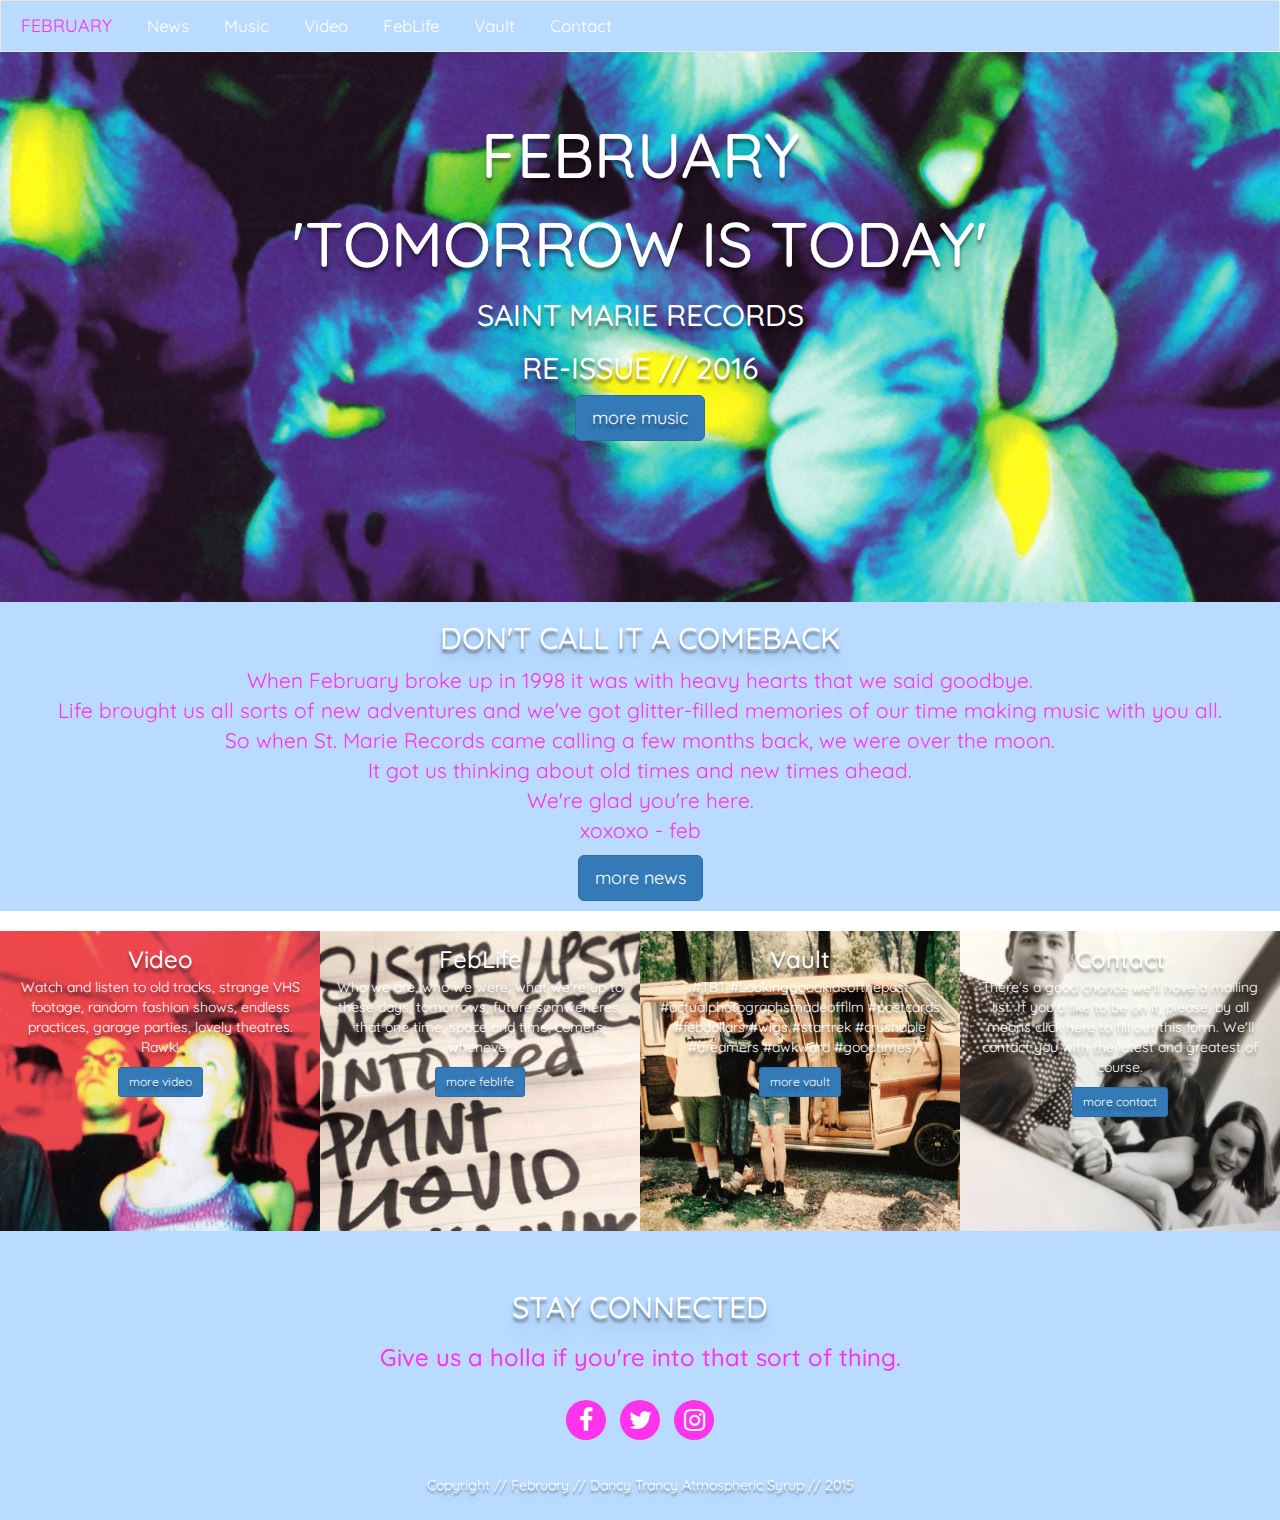
==== index.html @ eebd2037 "initial commit" ====
<!DOCTYPE html>
	<html lang="en">
	<head>
		<meta charset = "utf-8">
		<meta http-equiv="X-UA-Compatible" content="IE=edge">
		<meta name="viewport" content="width=device-width, initial-scale=1.0">
		<!-- The above 3 meta tags *must* come first in the head; any other head content must come *after* these tags -->
		<meta name="Description" content= "The latest music, news and releases from Minneapolis-based band February">
		<meta name="Keywords" content="February Band Minneapolis">
		<!-- This will be an icon for the browser bar <link rel=icon href="../favicon.ico">  -->

		<title>February : The Band </title>

		<!-- This link is for the social media icons -->
	  	<link rel="stylesheet" href="https://maxcdn.bootstrapcdn.com/font-awesome/4.4.0/css/font-awesome.min.css">

	  	<!--This link is for my googlefonts -->
		<link href='https://fonts.googleapis.com/css?family=Montserrat:400,700' rel='stylesheet' type='text/css'>

		<link href='https://fonts.googleapis.com/css?family=Quicksand:400,300,700' rel='stylesheet' type='text/css'>

		<!-- Bootstrap -->
    	<link rel="stylesheet" href="https://maxcdn.bootstrapcdn.com/bootstrap/3.3.5/css/bootstrap.min.css">

    	<!-- Do I need reset with bootstrap? 
		<link rel="stylesheet" type="text/css" href="style/reset.css"> -->

		
		<!-- I probabably don't need responsive with bootstrap either <link rel="stylesheet" type="text/css" href="style/responsive.css"> -->


		<!-- Should my custom CSS always be last? -->
		<link rel="stylesheet" type="text/css" href="style/style.css">

		<!-- HTML5 shim and Respond.js for IE8 support of HTML5 elements and media queries -->
    	<!-- WARNING: Respond.js doesn't work if you view the page via file:// -->
    	<!--[if lt IE 9]>
      	  <script src="https://oss.maxcdn.com/html5shiv/3.7.2/html5shiv.min.js"></script>
      	  <script src="https://oss.maxcdn.com/respond/1.4.2/respond.min.js"></script>
    	<![endif]-->
	</head>
	<body>
		<div class="container-fluid"> <!--I did container fluid instead of container because I wanted it to go to fill the screen. -->
	  	
		<!-- Bootstrap Navbar-->
		<nav class="navbar navbar-default">
			<div class="container-fluid">
			  <div class="navbar-header">
				 <button aria-controls="navbar" aria-expanded="false" data-target="#navbar" data-toggle="collapse" class="navbar-toggle collapsed" type="button">
				  <span class="sr-only">Toggle navigation</span>
				  <span class="icon-bar"></span>
				  <span class="icon-bar"></span>
				  <span class="icon-bar"></span>
				 </button> 
				<a href="index.html" class="navbar-brand">FEBRUARY</a>
			  </div> <!-- /.navbar-header-->
			 <div class="navbar-collapse collapse" id="navbar">
			   	<ul class="nav navbar-nav navbar-center">
			  	 <li><a href="news.html">News</a></li>
			  	 <li><a href="music.html">Music</a></li>
			  	 <li><a href="video.html">Video</a></li>
			  	 <li><a href="feblife.html">FebLife</a></li>
			  	 <li><a href="vault.html">Vault</a></li>
			  	 <li><a href="contact.html">Contact</a></li>
			  	</ul>
			 </div><!--/.nav-collapse -->
		   </div><!--/.container-fluid -->
		</nav>
		<!--nav-toggle won't work without plugins at end of html -->
		<!-- End of Bootstrap Navbar-->

<!-- This is my old navbar code
			<div class="logo"> 
				<a href="index.html"><img src="images/februarylogopng.png" alt="February"></a>
			</div> 
			
			<div class="nav-toggle">
				<i class="fa fa-bars"></i>
			</div>
			<nav class="nav-main">
				<ul>				
					<li><a href="#">Present</a></li>
					<li><a href="#">Past</a></li> 
					<li><a href="#">Music</a></li>
					<li><a href="#">Video</a></li>
					<li><a href="#">Store</a></li>			
					<li><a href="#">Contact</a></li>
				</ul>
			</nav>
		</div> -->

		<!-- Bootstrap Jumbotron-->
		<div class="jumbotron">
			<h1>February</h1>
			<h1>'Tomorrow is Today'</h1>
			<h2>Saint Marie Records</h2>
			<h2>Re-Issue // 2016 </h2>
			<p><a role="button" href="#" class="btn btn-lg btn-primary">more music</a></p>
		</div>
	


	<!-- This is the old code for what would be my jumbotron. I had it as a banner. 
	<div class="banner"> This is where an image will be added in CSS, water image for Tessa
		<div class= "container">
			<h1>Tick Tock Tomorrow</h1>
			<h2>'Tomorrow is Today' Re-Issue / Saint Marie Records / 2016</h2>
				<p>February's 1997 final recording available soon on REMASTERED CD and VINYL!</p>
				<a href="#"><button>Learn More</button></a>
			</div>
		</div> -->

	<!-- Headline and Background Color : Bootstrap 2 Boxes -->
	<div class="row headline">
		<div class="col-md-12">
			<h2>Don't Call it a Comeback</h2>
			<p>When February broke up in 1998 it was with heavy hearts that we said goodbye.<br>
			Life brought us all sorts of new adventures and we've got glitter-filled memories of our time making music with you all.<br>
			So when St. Marie Records came calling a few months back, we were over the moon.<br>
			It got us thinking about old times and new times ahead. <br>We're glad you're here.<br>
			xoxoxo - feb</p>
			<p><a role="button" href="news.html" class="btn btn-lg btn-primary">more news</a></p>
	 	</div>
	</div>
	<!-- this is the old content of home page 
	<section class="content">
		<div class="container"> 
			<main>
				<h2>Don't Call it a Comeback</h2>
		    	<p>When February broke up in 1998 it was with heavy hearts that we said goodbye.</p>
				<p>Life brought us all sorts of new adventures and we've got glitter-filled memories of our time making music with you all.</p>
				<p>So when St. Marie Records came calling a few months back, we were over the moon to get to share our songs with you again. </p>
				<o>It got us thinking about old times and new times ahead. We're glad you're here.</p><p>xoxoxo - feb</p>
			</main>
			<! Here's the code Tessa had when she had an image on the side:
			<aside>
				<img src="images/tower.jpg">
			</aside> 
		</div>.container again  
	</section> -->

	<!-- Nav Links : Bootstrap 4 Boxes -->
	
      <div class="row links">
         <!-- <div class="container-fluid"> -->
        <div class="col-md-3">
          <div class="video">
          <h3>Video</h3>
          <p>Watch and listen to old tracks, strange VHS footage, random fashion shows, endless practices, garage parties, lovely theatres. Rawk! </p>
          <a role="button" href="video.html" class="btn btn-sm btn-primary">more video</a></p>
         </div>
    	</div>
        <div class="col-md-3">
		 <div class="feblife">
		  <h3>FebLife</h3>
          <p>Who we are, who we were, what we're up to these days, tomorrows, future somweheres, that one time, space and time, comets, whenever. </p>
          <a role="button" href="feblife.html" class="btn btn-sm btn-primary">more feblife</a></p>
         </div>
        </div>
        <div class="col-md-3">
         <div class="vault">
          <h3>Vault</h3>
          <p>#TBT #Lookinggoodkidsofthepast #actualphotographsmadeoffilm #postcards #febdollars #wigs #startrek #crushable #dreamers #awkward #goodtimes</p>
          <a role="button" href="vault.html" class="btn btn-sm btn-primary">more vault</a></p>
         </div>
        </div>
        <div class="col-md-3">
         <div class="contact">
          <h3>Contact</h3>
          <p>There's a good chance we'll have a mailing list. If you'd like to be on it, please, by all means click here to fill out this form. We'll contact you with the latest and greatest of course. </p>
          <a role="button" href="contact.html" class="btn btn-sm btn-primary">more contact</a></p>
         </div>
        </div>
      </div>
     
      <!-- End of Bootstrap 4 Boxes -->
<!-- old boxes 
	<section class="links">
		<div class="container">
			<div class="box">
				<h2>Music</h3>
				<p>Streaming tracks from 'Even the Night Can't Tell you From a Star', Warren Defever's 'Wale Tape', 'Bliss/Into Red' 7" and 'Feb Demo'. Yass!</p>
				<a href="#"><button>Listen</button></a>
			</div> 
			<div class="box">
				<h2>Video</h2>
				<p>This is pre-YouTube baby. I mean we are talking VHS to DVD to online. "What are you even talking about," said the children of today!?!?</p>
				<a href="#"><button>Watch</button></a>
			</div><
			<div class="box">
				<h2>Archives</h2>
				<p>Posters, FebDollars, Postcards, Drawings, Pics, Tricks, Sticks, Sweet Guitar licks.</p>
				<a href="#"><button>Explore</button></a>
			</div>
		</div>
	</section> -->

	<!-- Footer: 1 bootstrap box -->
		<div class= "row footer">
		  <div class="col-md-12">
			<h2>Stay Connected</h2>
			<h3>Give us a holla if you're into that sort of thing.</h3>
			  <ul>
				<li><a href="#"><i class="fa fa-facebook"></i></a></li>
				<li><a href="#"><i class="fa fa-twitter"></i></a></li>
				<li><a href="#"><i class="fa fa-instagram"></i></a></li>
			  </ul>
			  <p class="copyright">Copyright // February // Dancy Trancy Atmospheric Syrup // 2015</p>
		  </div>
		</div>
</div>
	<!-- old footer 
	<footer>
		<div class="container">
			<h2>Stay Connected</h2>
			<h3>Give us a holla if you're into that sort of thing.</h3>
			<ul>
				<li><a href="#"><i class="fa fa-facebook"></i></a></li>
				<li><a href="#"><i class="fa fa-twitter"></i></a></li>
				<li><a href="#"><i class="fa fa-instagram"></i></a></li>
			</ul>
			<p class="copyright">Copyright // February // Dancy Trancy Atmospheric Syrup // 2015</p><!Can't remember semantically what Williamson said to do, but I don't think he called it a p.
		</div>
	</footer> -->


	 <!-- jQuery (necessary for Bootstrap's JavaScript plugins) -->
    <script src="https://ajax.googleapis.com/ajax/libs/jquery/1.11.3/jquery.min.js"></script>
    <!-- Include all compiled plugins (below), or include individual files as needed -->
    <script src="https://maxcdn.bootstrapcdn.com/bootstrap/3.3.5/js/bootstrap.min.js"></script>
	</div> <!-- /.container-fluid -->
  </body>
</html>
---- style/responsive.css ----
/* None of this makes sense to me. I'm 
going to copy and paste and tweak numbers
to see what changes. */

@media only screen and (max-width: 1199px) {
	.container {width: 80%;}
	.logo {width: 85%}
	.nav-main li a {padding: 10px;}
}

@media only screen and (max-width: 1000px) {
	.nav-main li a {padding: 10px 6px;}
	.container {width: 90%;}
}

@media only screen and (max-width: 900px) {
	.logo {width: 80%;}
	.nav-toggle {
		display: block;
		float: right;
		font-size: 30px;
		position: relative;
		top: 5px;
		cursor: pointer;
	}
	
	.nav-main { 
		background: #79C255;
		z-index: 101;
		display: block;
		overflow-x: hidden;
		position: fixed;
		right: 0;
		top: 0;
		-webkit-transform: translateX(270px);
		-moz-transform: translateX(270px);
		-ms-transform: translateX(270px);
		transform: translateX(270px);
		width: 270px;
		height: 100%;
		padding-top: 10px;
		margin: 0;
	}
	/* what's nav-open?? */
	.nav-open {
		-webkit-transform: translateX(-270px);
		-moz-transform: translateX(-270px);
		-ms-transform: translateX(-270px);
		transform: translateX(-270px);
	}
	.nav-main ul {
		text-align: left;
		margin-left: 20px;
	}
	.nav-main li {
		display: block;
		padding: 12px 0;
	}

}
	@media only screen and (max-width: 750px) {
	main {width: 100%;}
	aside {width: 100%; text-align: center;}
	aside img {max-width: 50%;}
	main {padding: 40px 0 20px;}
	aside {padding: 0 0 50px;}
	.box {width: 100%;}
	}
---- style/style.css ----
/* General Styles */

body {
	/* font-family: 'Montserrat', sans-serif; */
	font-family: 'Quicksand', sans-serif;
}

.container-fluid {
	padding-left: 0px;
    padding-right: 0px;
}

.container-fluid .jumbotron {
    border-radius: 0px;
}

.navbar > .container-fluid .navbar-brand {
    margin-left: 5px;
}

.navbar {
	margin-bottom: 0;
	background: #B8DBFF; /* light blue */
	border-radius: 0px;
}

.navbar-default .navbar-brand {
    color:#FF33EC; /* deep pink */
}

.navbar-default .navbar-nav > li > a {
	color: #fff;
	font-size: 1.2em;
	padding-left: 20px;
} /* I took this code from the bootstrap CSS and overwrote */

.navbar-default .navbar-brand:focus, .navbar-default 
.navbar-brand:hover {
	background-color: #FF33EC; /* deep pink */
	color: #fff;
	/* border-radius: 6px; */
	transition: background 0.2s ease;
}

.navbar-default .navbar-nav > li > a:focus, .navbar-default 
.navbar-nav > li > a:hover {
	background-color: #FF33EC; /* deep pink */
	color: #fff;
	/* border-radius: 6px; */
	transition: background 0.2s ease;
}

.navbar-default .navbar-toggle {
	margin-right: 30px;
	border-color: #fff; 
}
.navbar-default .navbar-toggle .icon-bar {
    background-color: #fff;
}

.navbar-default .navbar-toggle:focus, .navbar-default 
.navbar-toggle:hover {
	background-color: #f990ef; /* light pink */
	border-color: #f990ef; /* light pink */ 
}


.jumbotron {
	height: 550px;
	width: 100%;
    background: url(../images/febTomCrop.png) no-repeat center center scroll;
    -webkit-background-size: cover;
    -moz-background-size: cover;
    background-size: cover;
    -o-background-size: cover; 
    text-align: center;
    color: #fff;
    text-shadow: 0px 4px 3px rgba(0,0,0,0.4),
             0px 8px 13px rgba(0,0,0,0.1),
             0px 18px 23px rgba(0,0,0,0.1);
  	margin: 0px;
}
.jumbotron h1 h2 h3 p {
	text-shadow: 0px 4px 3px rgba(0,0,0,0.4),
             0px 8px 13px rgba(0,0,0,0.1),
             0px 18px 23px rgba(0,0,0,0.1);
}

h1 {
	text-transform: uppercase;
	text-align: center;
}

h2 {
	text-transform: uppercase;
	text-align: center;
}

h3 {
	text-align: center;
}


.headline {
	text-align: center;
	background: #B8DBFF; /* light blue */
}
.headline p {
	font-size: 1.5em;
	color: #FF33EC; /* deep pink */
	padding-left: 10px;
	padding-right: 10px;
}
 .headline h2 {
 	color: #fff;
 	text-shadow: 0px 4px 3px rgba(0,0,0,0.4),
             0px 8px 13px rgba(0,0,0,0.1),
             0px 18px 23px rgba(0,0,0,0.1);
 }

 /* add this if I don't want space between links,
   and add no-gutters after "row" class in html 

.row.no-gutters {
  margin-right: 0;
  margin-left: 0;
}

.row.no-gutters > [class^="col-"],
.row.no-gutters > [class*=" col-"] {
  padding-right: 0;
  padding-left: 0;
}

*/
.col-md-3 {
	padding-left: 0px;
	padding-right: 0px;
}

.row {
    margin-right: 0px;
    margin-left: 0px; 
}

.links h3 {
	padding-top: 15px; 	
	margin-bottom: 5px;
}
.links p{
	padding-left: 10px;
	padding-right: 10px;
	margin-bottom: 10px;
}

.video {
	height: 300px;
	width: 100%;
    background: url(../images/febRedCrop.png) no-repeat center center scroll;
    -webkit-background-size: cover;
    -moz-background-size: cover;
    background-size: cover;
    -o-background-size: cover;
    text-align: center;
    color: #fff;
    text-shadow: 0px 4px 3px rgba(0,0,0,0.4),
             0px 8px 13px rgba(0,0,0,0.1),
             0px 18px 23px rgba(0,0,0,0.1);
}

.feblife {
	height: 300px;
	width: 100%;
    background: url(../images/setList.png) no-repeat center center scroll;
    -webkit-background-size: cover;
    -moz-background-size: cover;
    background-size: cover;
    -o-background-size: cover;
    text-align: center;
    color: #fff;
    text-shadow: 0px 4px 3px rgba(0,0,0,0.4),
             0px 8px 13px rgba(0,0,0,0.1),
             0px 18px 23px rgba(0,0,0,0.1);
}

.vault {
	height: 300px;
	width: 100%;
    background: url(../images/febVan.png) no-repeat center center scroll;
    -webkit-background-size: cover;
    -moz-background-size: cover;
    background-size: cover;
    -o-background-size: cover;
    text-align: center;
    color: #fff;
    text-shadow: 0px 4px 3px rgba(0,0,0,0.4),
             0px 8px 13px rgba(0,0,0,0.1),
             0px 18px 23px rgba(0,0,0,0.1);
}

.contact {
	height: 300px;
	width: 100%;
    background: url(../images/febTunnel.png) no-repeat center center scroll;
    -webkit-background-size: cover;
    -moz-background-size: cover;
    background-size: cover;
    -o-background-size: cover;
    text-align: center;
    color: #fff;
    text-shadow: 0px 4px 3px rgba(0,0,0,0.4),
             0px 8px 13px rgba(0,0,0,0.1),
             0px 18px 23px rgba(0,0,0,0.1);
}

.footer {
	background: #B8DBFF; /* light blue */

}
.footer h2 {
	padding-top: 40px;
	color: #fff;
	text-shadow: 0px 4px 3px rgba(0,0,0,0.4),
             0px 8px 13px rgba(0,0,0,0.1),
             0px 18px 23px rgba(0,0,0,0.1);
}
 .footer h3 {
	color: #FF33EC; /* deep pink */
	margin-bottom: 5px;
}
 .footer ul {
 	text-align: center;
	padding: 25px 0 25px;
}

 .footer li {
	display: inline-block;
	text-align: center;
	background: #FF33EC; /* deep pink */
	width: 40px;
	height: 40px;
	transition: background 0.3s ease;
	border-radius: 50%;
	margin: 0 5px;
}
 .footer li:hover {
	background: #f990ef; /* light pink */
}
 .footer li a {
	font-size: 25px; /* changes icon size */
	color: #fff;
	position: relative;  /* what does this do? */
	top: 2px; 
}
 .footer li a:hover {
	color: #fff; /* white */
	text-shadow: 0px 4px 3px rgba(0,0,0,0.4),
             0px 8px 13px rgba(0,0,0,0.1),
             0px 18px 23px rgba(0,0,0,0.1);
}
 .footer p {
 	text-align: center;
	padding-bottom: 15px;
	color: #fff;
	text-shadow: 0px 3px 2px rgba(0,0,0,0.4),
             0px 7px 12px rgba(0,0,0,0.1),
             0px 17px 21px rgba(0,0,0,0.1);
    font-size: 1em;
}






 







/*
p {
	line-height: 22px;
	margin-bottom: 15px;
}
a {
	text-decoration: none;
	color: FF33EC;
}
a:hover {
	color: #B8DBFF;
	
}
a:active {
	/* something will go here once I learn about links 
}
/* I'm doing the font sizes in px so that I can learn media 
queries, but normally I'd use em's I think so that it'd be 
built responsively immediately, right? 
h1 	{
	font-size: 50px; 
	color: FF33EC;
	text-transform: uppercase;
	margin-bottom: 10px;
}
h2 	{	
	font-size: 30px;
	color: FF33EC;
	text-transform: uppercase;
	margin-bottom: 15px;

}
h3	{
	font-size: 24px;
	color: #FF33EC;
	margin-bottom: 15px; 
}
h4 {

}
h5 {

}
h6 {

}
/* I put in h4 h5 h6 even though I don't have any, 
as place holders. Best practices? 
button { /* this is a new tag for me 
	background: #FF33EC;
	color: #fff;
	text-transform: uppercase;
	padding: 6px 12px; /* makes sense! 
	font-size: 14px;
	cursor: pointer;
	letter-spacing: 2px; /* new 
	border: medium none; /* I took this from the reset.css
	page to get rid of the ugly button border 
	border-radius: 28px;
	transition: background 0.3s ease; /* I just copied 
	this, it'll be something I learn as I go methinks 
}
button:hover {
	background: #B8DBFF;
	color: #fff;
}

/* Tessa also had this code here, but I don't have
an image yet. Future reference:
img {
	max-width: 100%;
	height: auto;
} */

/* Header

.logo a img {
	max-width: 25%;
	float: left;
	padding-top: 11px;
} 

.nav-main {
	width: 65%; /* is this a standard number? Or 
	just looking at browser?? 
	float: right;
}

.nav-main ul {
	text-align: right; /* what does this do? 
}

.nav-main li {
	display: inline-block;
	padding: 30px 0; /* what happens when I mess with these
	numbers?? 
}
.nav-main li a {
	color: #2b3f48; /* This is non clicked color 
	background: transparent; /* need this? 
	padding: 10px 15px; /* didn't I already do padding? 
	Was the padding in the li just for the block? this is 
	for the link text maybe? 
	transition: background 0.3s ease, color 0.3s ease;
}
.nav-main li a:hover {
	color: #fff; /* will change 
	background: #B8DBFF; /* what happens here? does
	background change from transparent to this color? 
	border-radius: 3px;
}
.nav-toggle {
	display: none;
} /* What is this? It gets lots of attention in the 
responsive css?? */

/* Container for Multi-Use 

.container {
	width: 960px; /* Is this standard for this look? 
	margin: auto;
}

/* Section: Banner and Feature 



.banner {
	background: url("../images/febRedCrop.png")no-repeat scroll top center / cover;
	text-align: center;
	min-height: 700px;
	clear: both;
}
.banner h1 {
	color: #fff;
	padding-top: 20px;
}

.banner h2 {
	color: #fff;
	padding-top: 15px;
}
.banner p {
	color: #fff;

}

/* .banner  {
	background: url("../images/febTomCrop.png") no-repeat scroll top center / cover; 
	min-height: 100px;
	clear: both;
	opacity: 0.8;
	}
	This was the .banner */
	

/*
.feature {
	background: url("../images/febRed.jpg")no-repeat scroll top center / cover;
	text-align: center;
	min-height: 700px;
	clear: both;
} 
.content {
	background: #B8DBFF; 
	text-align: center;
	padding: 40px 0;
}
.content h2 {
	color: #fff;
}

/* Section: Links 

.links {
	clear: both; /* not sure what this did 
}
.box {
	width: 290px;
	margin-right: 30px;
	float: left; /* this makes them line up
	margin-bottom: 50px;
	padding-top: 30px;
} /* This is copied from Tessa
.box:last-child {
	margin-right: 0; /* why? 
.box h2 {
	color:#B8DBFF;
}

/* Footer 

footer {
	background: url("../images/febTomCrop.png") no-repeat scroll top center / cover; 
	min-height: 159px;
	clear: both;
	text-align: center;
	/* how do I make the image go across the whole page? 
}
footer h2 {
	padding-top: 40px;
	color: #B8DBFF;
}
footer h3 {
	color: #B8DBFF;
	margin-bottom: 5px;
}
footer ul {
	padding: 20px 0 25px;
}

footer li {
	display: inline-block;
	background: #FF33EC; /* deep pink 
	width: 40px;
	height: 40px;
	transition: background 0.3s ease;
	border-radius: 50%;
	margin: 0 5px;
}
footer li:hover {
	background: #B8DBFF; /* light blue 
}
footer li a {
	font-size: 20px; /* changes icon size 
	color: #fff;
	position: relative ; /* what does this do? 
	top: 10; /* is this padding? what is this? 
}
footer li a:hover {
	color: #fff; /* white 
}
footer p {
	padding-bottom: 15px;
	color: #B8DBFF;
}
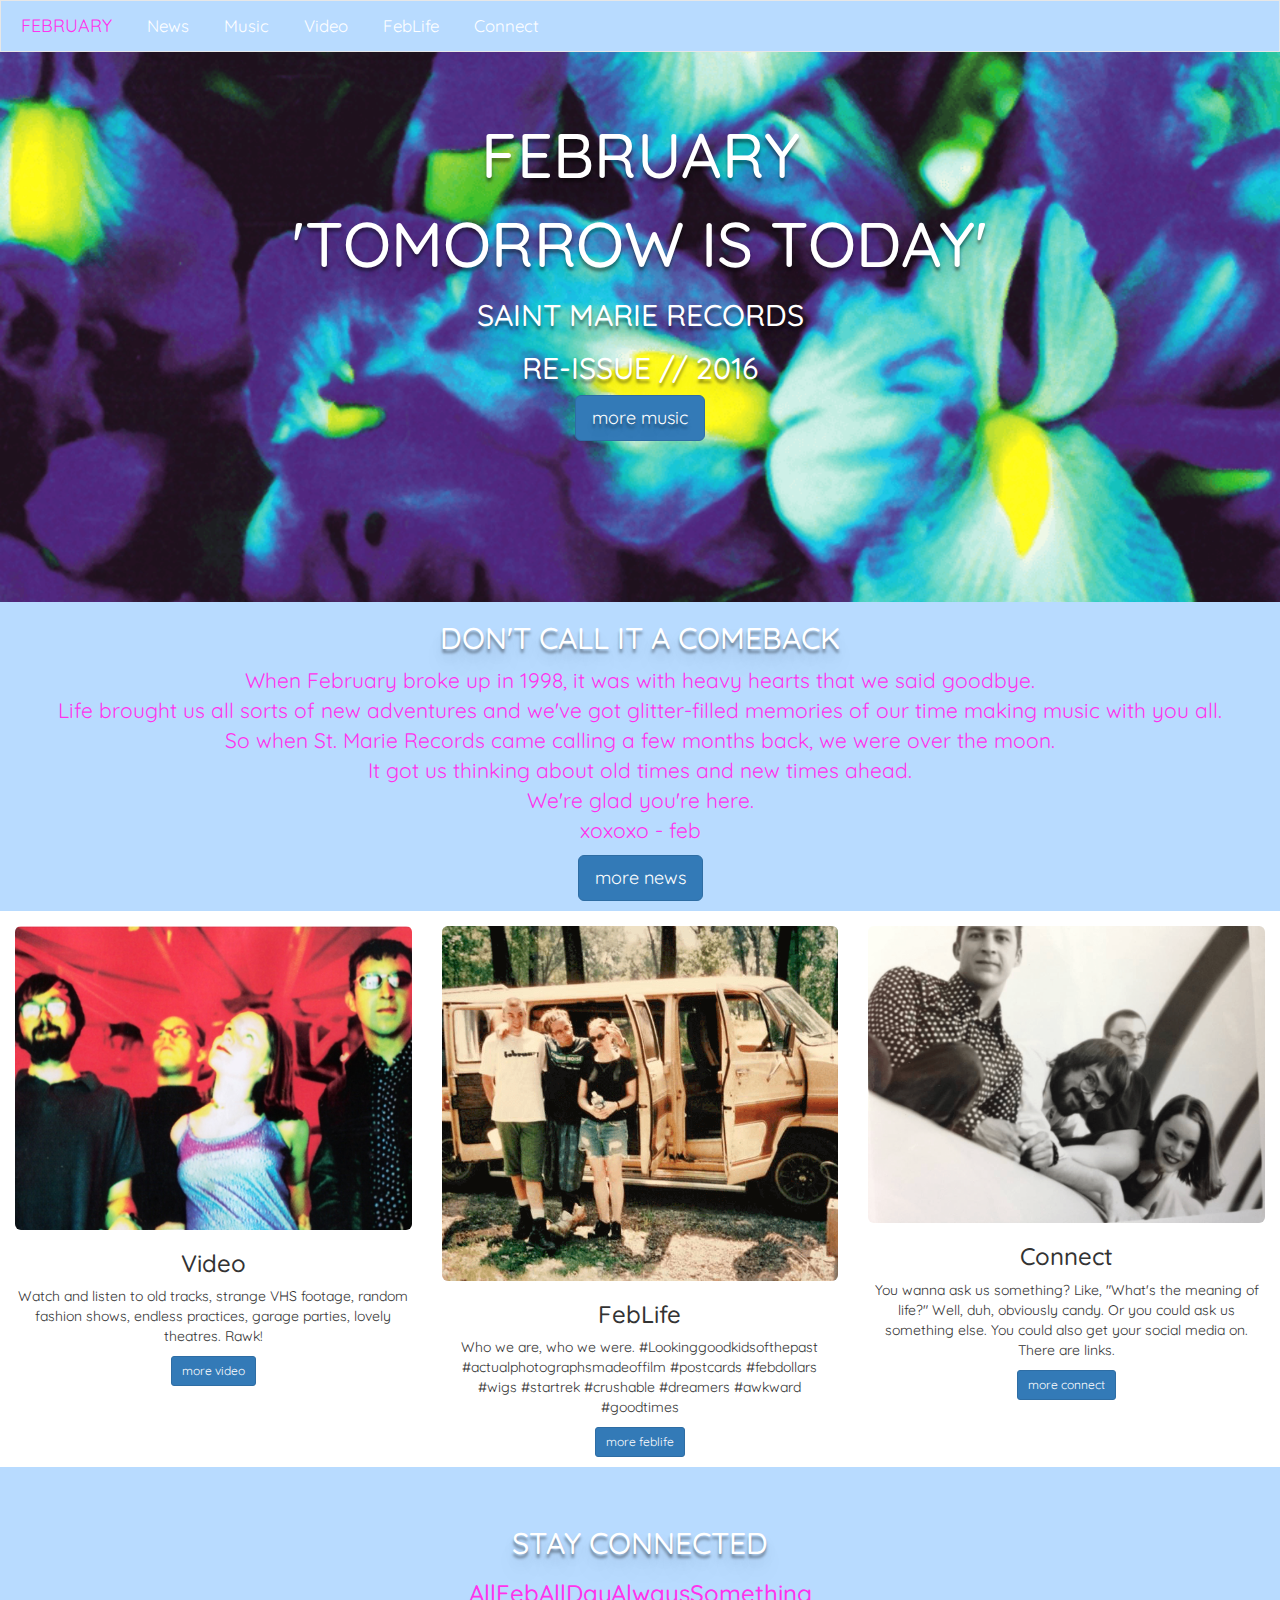
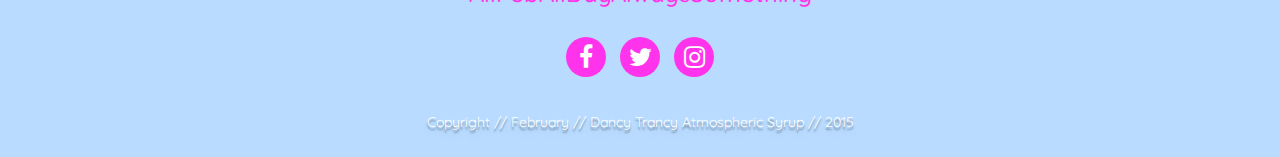
==== commit c1aa7878: "Made lots of changes including removing vault, adding a carousel, changed "contact" to "connect"" ====
--- a/index.html
+++ b/index.html
@@ -60,8 +60,7 @@
 			  	 <li><a href="music.html">Music</a></li>
 			  	 <li><a href="video.html">Video</a></li>
 			  	 <li><a href="feblife.html">FebLife</a></li>
-			  	 <li><a href="vault.html">Vault</a></li>
-			  	 <li><a href="contact.html">Contact</a></li>
+			  	 <li><a href="connect.html">Connect</a></li>
 			  	</ul>
 			 </div><!--/.nav-collapse -->
 		   </div><!--/.container-fluid -->
@@ -95,7 +94,7 @@
 			<h1>'Tomorrow is Today'</h1>
 			<h2>Saint Marie Records</h2>
 			<h2>Re-Issue // 2016 </h2>
-			<p><a role="button" href="#" class="btn btn-lg btn-primary">more music</a></p>
+			<p><a role="button" href="music.html" class="btn btn-lg btn-primary">more music</a></p>
 		</div>
 	
 
@@ -114,7 +113,7 @@
 	<div class="row headline">
 		<div class="col-md-12">
 			<h2>Don't Call it a Comeback</h2>
-			<p>When February broke up in 1998 it was with heavy hearts that we said goodbye.<br>
+			<p>When February broke up in 1998, it was with heavy hearts that we said goodbye.<br>
 			Life brought us all sorts of new adventures and we've got glitter-filled memories of our time making music with you all.<br>
 			So when St. Marie Records came calling a few months back, we were over the moon.<br>
 			It got us thinking about old times and new times ahead. <br>We're glad you're here.<br>
@@ -143,32 +142,28 @@
 	
       <div class="row links">
          <!-- <div class="container-fluid"> -->
-        <div class="col-md-3">
+        <div class="col-md-4">
           <div class="video">
-          <h3>Video</h3>
-          <p>Watch and listen to old tracks, strange VHS footage, random fashion shows, endless practices, garage parties, lovely theatres. Rawk! </p>
-          <a role="button" href="video.html" class="btn btn-sm btn-primary">more video</a></p>
+          	<img src="images/febRed.jpg" class="img-responsive img-rounded center-block" alt="February in red lights.">
+          	<h3>Video</h3>
+          	<p>Watch and listen to old tracks, strange VHS footage, random fashion shows, endless practices, garage parties, lovely theatres. Rawk! </p>
+          	<a role="button" href="video.html" class="btn btn-sm btn-primary">more video</a></p>
          </div>
     	</div>
-        <div class="col-md-3">
+        <div class="col-md-4">
 		 <div class="feblife">
+		 <img src="images/febVan.png" class="img-responsive img-rounded center-block" alt="February in front of the old van.">
 		  <h3>FebLife</h3>
-          <p>Who we are, who we were, what we're up to these days, tomorrows, future somweheres, that one time, space and time, comets, whenever. </p>
+          <p>Who we are, who we were. #Lookinggoodkidsofthepast #actualphotographsmadeoffilm #postcards #febdollars #wigs #startrek #crushable #dreamers #awkward #goodtimes</p>
           <a role="button" href="feblife.html" class="btn btn-sm btn-primary">more feblife</a></p>
          </div>
         </div>
-        <div class="col-md-3">
-         <div class="vault">
-          <h3>Vault</h3>
-          <p>#TBT #Lookinggoodkidsofthepast #actualphotographsmadeoffilm #postcards #febdollars #wigs #startrek #crushable #dreamers #awkward #goodtimes</p>
-          <a role="button" href="vault.html" class="btn btn-sm btn-primary">more vault</a></p>
-         </div>
-        </div>
-        <div class="col-md-3">
-         <div class="contact">
-          <h3>Contact</h3>
-          <p>There's a good chance we'll have a mailing list. If you'd like to be on it, please, by all means click here to fill out this form. We'll contact you with the latest and greatest of course. </p>
-          <a role="button" href="contact.html" class="btn btn-sm btn-primary">more contact</a></p>
+        <div class="col-md-4">
+         <div class="connect">
+          <img src="images/febTunnel.png" class="img-responsive img-rounded center-block" alt="February in white future tunnel.">
+		  <h3>Connect</h3>
+          <p>You wanna ask us something? Like, "What's the meaning of life?" Well, duh, obviously candy. Or you could ask us something else. You could also get your social media on. There are links.</p>
+          <a role="button" href="connect.html" class="btn btn-sm btn-primary">more connect</a></p>
          </div>
         </div>
       </div>
@@ -199,10 +194,10 @@
 		<div class= "row footer">
 		  <div class="col-md-12">
 			<h2>Stay Connected</h2>
-			<h3>Give us a holla if you're into that sort of thing.</h3>
+			<h3>AllFebAllDayAlwaysSomething</h3>
 			  <ul>
-				<li><a href="#"><i class="fa fa-facebook"></i></a></li>
-				<li><a href="#"><i class="fa fa-twitter"></i></a></li>
+				<li><a href="https://www.facebook.com/febband"><i class="fa fa-facebook"></i></a></li>
+				<li><a href="https://twitter.com/thebandfebruary?lang=en"><i class="fa fa-twitter"></i></a></li>
 				<li><a href="#"><i class="fa fa-instagram"></i></a></li>
 			  </ul>
 			  <p class="copyright">Copyright // February // Dancy Trancy Atmospheric Syrup // 2015</p>
--- a/style/style.css
+++ b/style/style.css
@@ -5,6 +5,14 @@
 	font-family: 'Quicksand', sans-serif;
 }
 
+.container-fluid>.navbar-collapse, 
+.container-fluid>.navbar-header, 
+.container>.navbar-collapse, 
+.container>.navbar-header {
+     margin-right: 0px; 
+     margin-left: 0px; 
+}
+
 .container-fluid {
 	padding-left: 0px;
     padding-right: 0px;
@@ -16,7 +24,7 @@
 
 .navbar > .container-fluid .navbar-brand {
     margin-left: 5px;
-}
+} 
 
 .navbar {
 	margin-bottom: 0;
@@ -100,6 +108,7 @@
 	text-align: center;
 }
 
+/* index.html */
 
 .headline {
 	text-align: center;
@@ -133,26 +142,36 @@
 }
 
 */
-.col-md-3 {
-	padding-left: 0px;
-	padding-right: 0px;
-}
 
 .row {
     margin-right: 0px;
     margin-left: 0px; 
 }
+/*
 
 .links h3 {
-	padding-top: 15px; 	
+	padding-top: 40px; 	
 	margin-bottom: 5px;
 }
 .links p{
 	padding-left: 10px;
 	padding-right: 10px;
 	margin-bottom: 10px;
-}
-
+} 
+
+.btn-group-sm > .btn, .btn-sm p{
+    text-align: center
+}   */
+.links img {
+	margin-top: 15px;
+}
+.video, .feblife, .connect {
+	text-align: center;
+}
+
+
+
+/*
 .video {
 	height: 300px;
 	width: 100%;
@@ -166,24 +185,9 @@
     text-shadow: 0px 4px 3px rgba(0,0,0,0.4),
              0px 8px 13px rgba(0,0,0,0.1),
              0px 18px 23px rgba(0,0,0,0.1);
-}
+} 
 
 .feblife {
-	height: 300px;
-	width: 100%;
-    background: url(../images/setList.png) no-repeat center center scroll;
-    -webkit-background-size: cover;
-    -moz-background-size: cover;
-    background-size: cover;
-    -o-background-size: cover;
-    text-align: center;
-    color: #fff;
-    text-shadow: 0px 4px 3px rgba(0,0,0,0.4),
-             0px 8px 13px rgba(0,0,0,0.1),
-             0px 18px 23px rgba(0,0,0,0.1);
-}
-
-.vault {
 	height: 300px;
 	width: 100%;
     background: url(../images/febVan.png) no-repeat center center scroll;
@@ -198,7 +202,7 @@
              0px 18px 23px rgba(0,0,0,0.1);
 }
 
-.contact {
+.connect {
 	height: 300px;
 	width: 100%;
     background: url(../images/febTunnel.png) no-repeat center center scroll;
@@ -211,7 +215,7 @@
     text-shadow: 0px 4px 3px rgba(0,0,0,0.4),
              0px 8px 13px rgba(0,0,0,0.1),
              0px 18px 23px rgba(0,0,0,0.1);
-}
+}*/
 
 .footer {
 	background: #B8DBFF; /* light blue */
@@ -265,8 +269,98 @@
 	text-shadow: 0px 3px 2px rgba(0,0,0,0.4),
              0px 7px 12px rgba(0,0,0,0.1),
              0px 17px 21px rgba(0,0,0,0.1);
-    font-size: 1em;
-}
+    padding-bottom: 15px;
+}
+
+/* news.html */
+
+.blog {
+	background: #FFE5FF; /* very light pink */
+}
+
+.blog h1 {
+	text-decoration: underline;
+}
+
+.blog h2 {
+	font-size: 1.3em;
+	margin-top: 0px;
+	margin-bottom: 20px;
+}
+
+.blog p {
+	text-align: left;
+	font-size: 1.2em;
+	padding-left: 35px;
+	padding-right: 35px;
+}
+
+.figure-caption {
+	padding-top: 10px;
+	padding-bottom: 30px;
+}
+
+
+/* contact.html */
+
+.contact-full{
+background: #FFE5FF; /* very light pink */
+}
+.contact-full img {
+	padding-top: 15px;
+}
+.open h2 {
+	text-transform: none
+}
+/* .contact-full p {
+	font-size: .5em;
+} */
+
+@media (max-width: 480px) {
+	 .container-fluid .contact-full h3
+	 {font-size: 1.1em;}
+}
+
+
+/* music.html */
+
+.music-full .release-date {
+	text-align: center;
+}
+
+.music-full .tracklist ul > li {
+	list-style-type: none;
+}
+
+.music-full img {
+	max-height: 350px;
+	max-width: 350px;
+	padding: 15px;
+}
+
+@media (max-width: 480px) {
+	 .music-full img
+	 	{max-width: 275px;}
+}
+
+/* feblife */
+
+.carousel-caption {
+    bottom: 20px;
+    color: #FF33EC;
+    left: 15%;
+    padding-bottom: 20px;
+    padding-top: 0px;
+    position: static;
+    text-shadow: none;
+}
+
+
+
+
+    
+
+
 
 
 
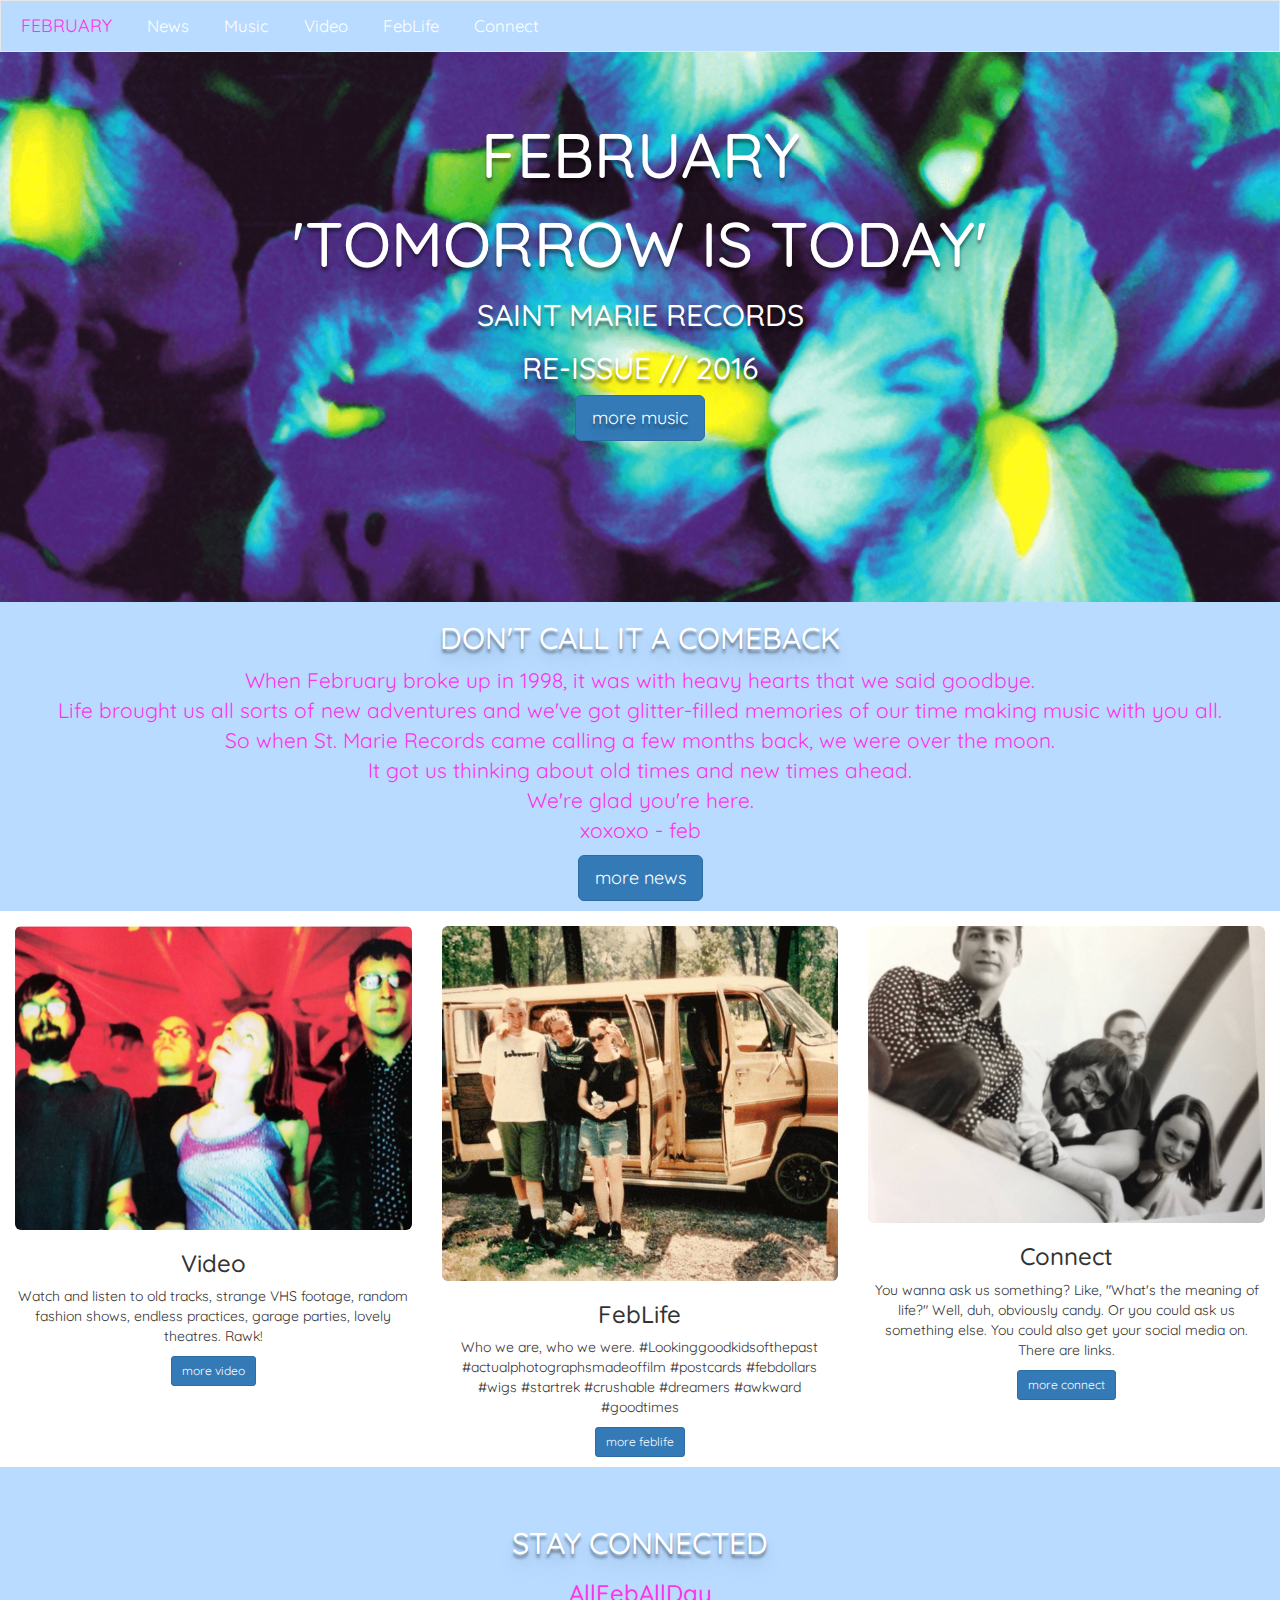
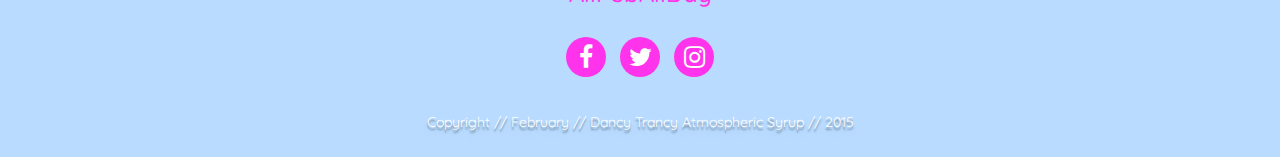
==== commit f9340e10: "Web ready: Took out the carousel, made "Stay tuned...pages for website to go live", adjusted footer " ====
--- a/index.html
+++ b/index.html
@@ -194,7 +194,7 @@
 		<div class= "row footer">
 		  <div class="col-md-12">
 			<h2>Stay Connected</h2>
-			<h3>AllFebAllDayAlwaysSomething</h3>
+			<h3>AllFebAllDay</h3>
 			  <ul>
 				<li><a href="https://www.facebook.com/febband"><i class="fa fa-facebook"></i></a></li>
 				<li><a href="https://twitter.com/thebandfebruary?lang=en"><i class="fa fa-twitter"></i></a></li>
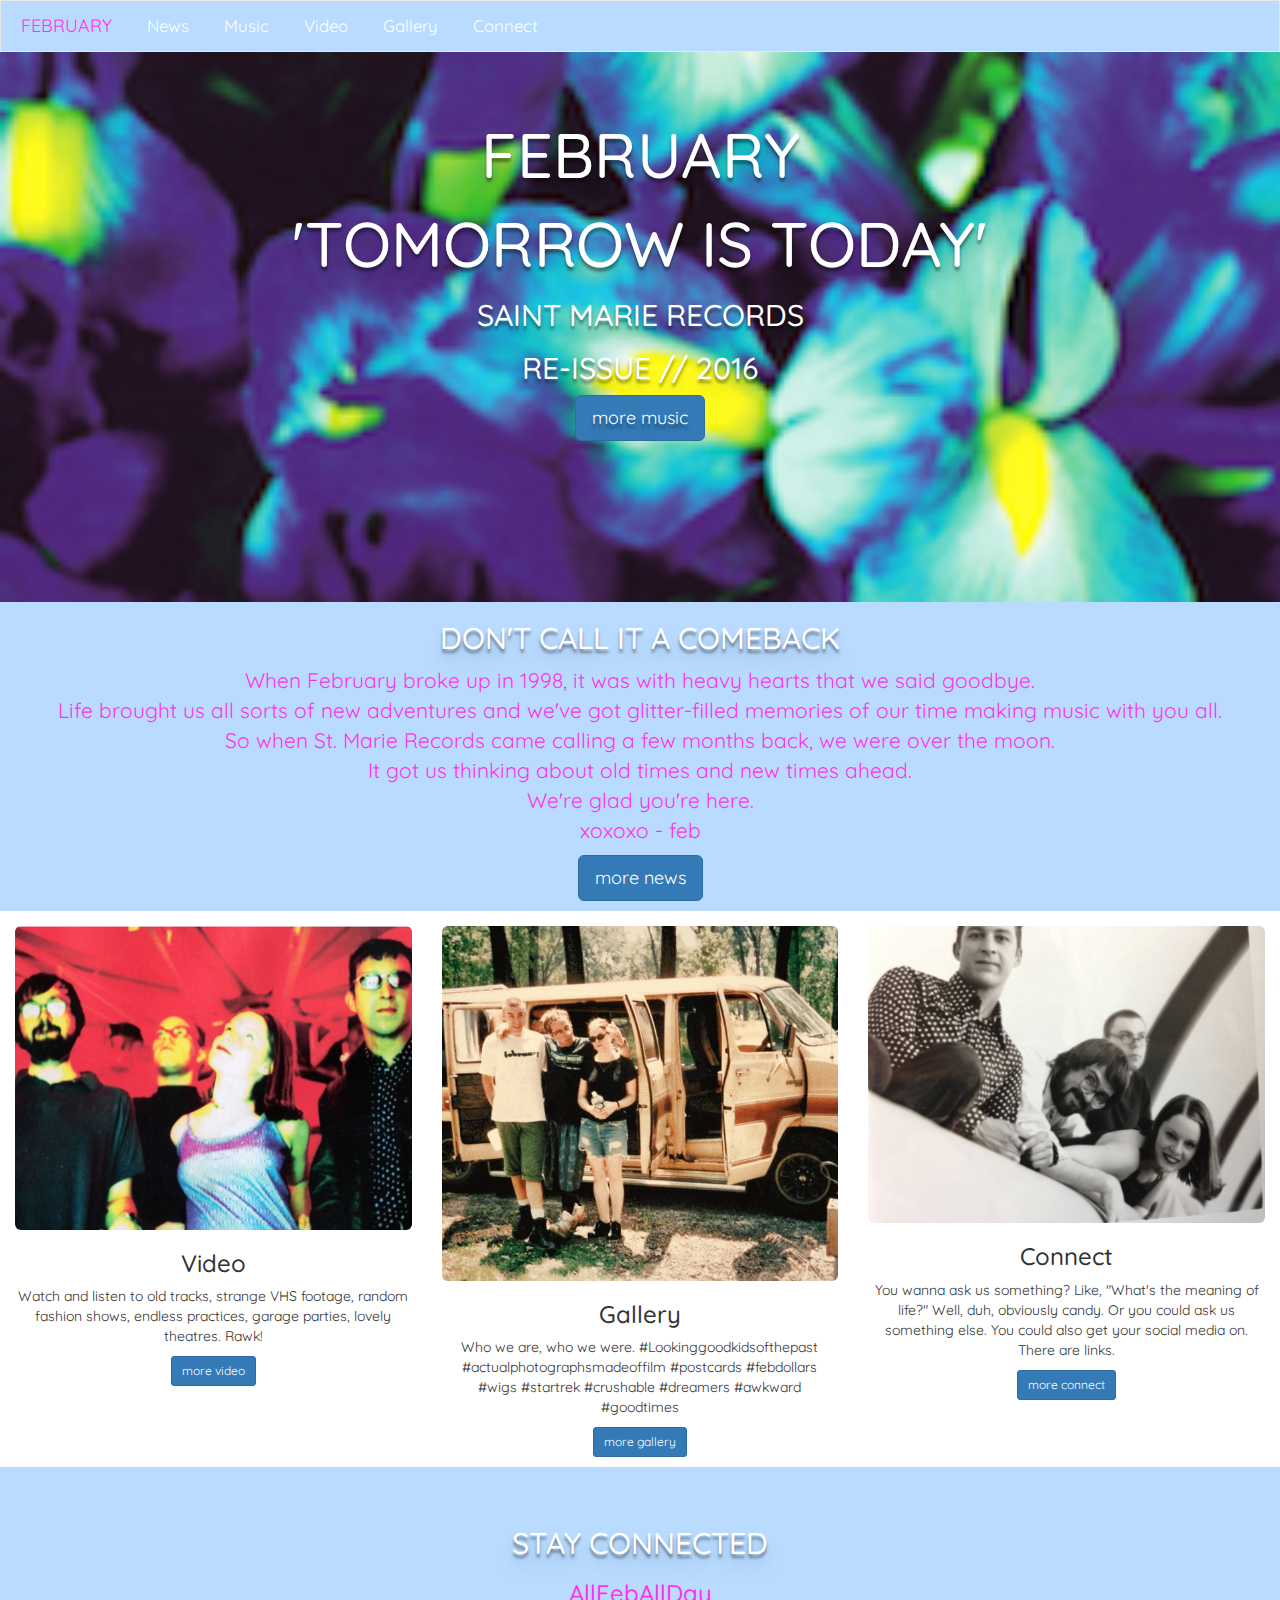
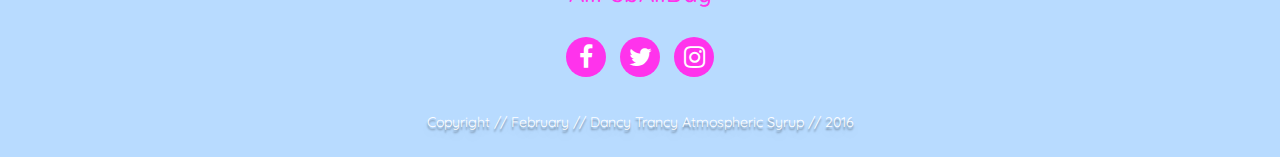
==== commit 9eb73a4a: "Refactored code in HTML and CSS, removed unnecessary files. Think I'm done for now!" ====
--- a/index.html
+++ b/index.html
@@ -7,7 +7,9 @@
 		<!-- The above 3 meta tags *must* come first in the head; any other head content must come *after* these tags -->
 		<meta name="Description" content= "The latest music, news and releases from Minneapolis-based band February">
 		<meta name="Keywords" content="February Band Minneapolis">
-		<!-- This will be an icon for the browser bar <link rel=icon href="../favicon.ico">  -->
+
+		<!-- favicon -->
+		<link rel="icon" href="images/favicon.ico">
 
 		<title>February : The Band </title>
 
@@ -15,21 +17,11 @@
 	  	<link rel="stylesheet" href="https://maxcdn.bootstrapcdn.com/font-awesome/4.4.0/css/font-awesome.min.css">
 
 	  	<!--This link is for my googlefonts -->
-		<link href='https://fonts.googleapis.com/css?family=Montserrat:400,700' rel='stylesheet' type='text/css'>
-
 		<link href='https://fonts.googleapis.com/css?family=Quicksand:400,300,700' rel='stylesheet' type='text/css'>
 
 		<!-- Bootstrap -->
     	<link rel="stylesheet" href="https://maxcdn.bootstrapcdn.com/bootstrap/3.3.5/css/bootstrap.min.css">
 
-    	<!-- Do I need reset with bootstrap? 
-		<link rel="stylesheet" type="text/css" href="style/reset.css"> -->
-
-		
-		<!-- I probabably don't need responsive with bootstrap either <link rel="stylesheet" type="text/css" href="style/responsive.css"> -->
-
-
-		<!-- Should my custom CSS always be last? -->
 		<link rel="stylesheet" type="text/css" href="style/style.css">
 
 		<!-- HTML5 shim and Respond.js for IE8 support of HTML5 elements and media queries -->
@@ -38,9 +30,9 @@
       	  <script src="https://oss.maxcdn.com/html5shiv/3.7.2/html5shiv.min.js"></script>
       	  <script src="https://oss.maxcdn.com/respond/1.4.2/respond.min.js"></script>
     	<![endif]-->
-	</head>
+</head>
 	<body>
-		<div class="container-fluid"> <!--I did container fluid instead of container because I wanted it to go to fill the screen. -->
+	  <div class="container-fluid"> 
 	  	
 		<!-- Bootstrap Navbar-->
 		<nav class="navbar navbar-default">
@@ -59,34 +51,12 @@
 			  	 <li><a href="news.html">News</a></li>
 			  	 <li><a href="music.html">Music</a></li>
 			  	 <li><a href="video.html">Video</a></li>
-			  	 <li><a href="feblife.html">FebLife</a></li>
+			  	 <li><a href="gallery.html">Gallery</a></li>
 			  	 <li><a href="connect.html">Connect</a></li>
 			  	</ul>
 			 </div><!--/.nav-collapse -->
 		   </div><!--/.container-fluid -->
 		</nav>
-		<!--nav-toggle won't work without plugins at end of html -->
-		<!-- End of Bootstrap Navbar-->
-
-<!-- This is my old navbar code
-			<div class="logo"> 
-				<a href="index.html"><img src="images/februarylogopng.png" alt="February"></a>
-			</div> 
-			
-			<div class="nav-toggle">
-				<i class="fa fa-bars"></i>
-			</div>
-			<nav class="nav-main">
-				<ul>				
-					<li><a href="#">Present</a></li>
-					<li><a href="#">Past</a></li> 
-					<li><a href="#">Music</a></li>
-					<li><a href="#">Video</a></li>
-					<li><a href="#">Store</a></li>			
-					<li><a href="#">Contact</a></li>
-				</ul>
-			</nav>
-		</div> -->
 
 		<!-- Bootstrap Jumbotron-->
 		<div class="jumbotron">
@@ -96,21 +66,7 @@
 			<h2>Re-Issue // 2016 </h2>
 			<p><a role="button" href="music.html" class="btn btn-lg btn-primary">more music</a></p>
 		</div>
-	
-
-
-	<!-- This is the old code for what would be my jumbotron. I had it as a banner. 
-	<div class="banner"> This is where an image will be added in CSS, water image for Tessa
-		<div class= "container">
-			<h1>Tick Tock Tomorrow</h1>
-			<h2>'Tomorrow is Today' Re-Issue / Saint Marie Records / 2016</h2>
-				<p>February's 1997 final recording available soon on REMASTERED CD and VINYL!</p>
-				<a href="#"><button>Learn More</button></a>
-			</div>
-		</div> -->
-
-	<!-- Headline and Background Color : Bootstrap 2 Boxes -->
-	<div class="row headline">
+		<div class="row headline">
 		<div class="col-md-12">
 			<h2>Don't Call it a Comeback</h2>
 			<p>When February broke up in 1998, it was with heavy hearts that we said goodbye.<br>
@@ -120,110 +76,57 @@
 			xoxoxo - feb</p>
 			<p><a role="button" href="news.html" class="btn btn-lg btn-primary">more news</a></p>
 	 	</div>
-	</div>
-	<!-- this is the old content of home page 
-	<section class="content">
-		<div class="container"> 
-			<main>
-				<h2>Don't Call it a Comeback</h2>
-		    	<p>When February broke up in 1998 it was with heavy hearts that we said goodbye.</p>
-				<p>Life brought us all sorts of new adventures and we've got glitter-filled memories of our time making music with you all.</p>
-				<p>So when St. Marie Records came calling a few months back, we were over the moon to get to share our songs with you again. </p>
-				<o>It got us thinking about old times and new times ahead. We're glad you're here.</p><p>xoxoxo - feb</p>
-			</main>
-			<! Here's the code Tessa had when she had an image on the side:
-			<aside>
-				<img src="images/tower.jpg">
-			</aside> 
-		</div>.container again  
-	</section> -->
-
+		</div>
+	
 	<!-- Nav Links : Bootstrap 4 Boxes -->
 	
-      <div class="row links">
-         <!-- <div class="container-fluid"> -->
-        <div class="col-md-4">
+      	<div class="row links">
+          <div class="col-md-4">
           <div class="video">
           	<img src="images/febRed.jpg" class="img-responsive img-rounded center-block" alt="February in red lights.">
           	<h3>Video</h3>
           	<p>Watch and listen to old tracks, strange VHS footage, random fashion shows, endless practices, garage parties, lovely theatres. Rawk! </p>
           	<a role="button" href="video.html" class="btn btn-sm btn-primary">more video</a></p>
+          </div>
+    	  </div>
+         <div class="col-md-4">
+		 <div class="gallery"> 
+		  <img src="images/febVan.png" class="img-responsive img-rounded center-block" alt="February in front of the old van.">
+		  <h3>Gallery</h3>
+          <p>Who we are, who we were. #Lookinggoodkidsofthepast #actualphotographsmadeoffilm #postcards #febdollars #wigs #startrek #crushable #dreamers #awkward #goodtimes</p>
+          <a role="button" href="gallery.html" class="btn btn-sm btn-primary">more gallery</a></p>
          </div>
-    	</div>
-        <div class="col-md-4">
-		 <div class="feblife">
-		 <img src="images/febVan.png" class="img-responsive img-rounded center-block" alt="February in front of the old van.">
-		  <h3>FebLife</h3>
-          <p>Who we are, who we were. #Lookinggoodkidsofthepast #actualphotographsmadeoffilm #postcards #febdollars #wigs #startrek #crushable #dreamers #awkward #goodtimes</p>
-          <a role="button" href="feblife.html" class="btn btn-sm btn-primary">more feblife</a></p>
          </div>
-        </div>
-        <div class="col-md-4">
+          <div class="col-md-4">
          <div class="connect">
           <img src="images/febTunnel.png" class="img-responsive img-rounded center-block" alt="February in white future tunnel.">
 		  <h3>Connect</h3>
           <p>You wanna ask us something? Like, "What's the meaning of life?" Well, duh, obviously candy. Or you could ask us something else. You could also get your social media on. There are links.</p>
           <a role="button" href="connect.html" class="btn btn-sm btn-primary">more connect</a></p>
          </div>
-        </div>
-      </div>
+         </div>
+      	</div>
      
       <!-- End of Bootstrap 4 Boxes -->
-<!-- old boxes 
-	<section class="links">
-		<div class="container">
-			<div class="box">
-				<h2>Music</h3>
-				<p>Streaming tracks from 'Even the Night Can't Tell you From a Star', Warren Defever's 'Wale Tape', 'Bliss/Into Red' 7" and 'Feb Demo'. Yass!</p>
-				<a href="#"><button>Listen</button></a>
-			</div> 
-			<div class="box">
-				<h2>Video</h2>
-				<p>This is pre-YouTube baby. I mean we are talking VHS to DVD to online. "What are you even talking about," said the children of today!?!?</p>
-				<a href="#"><button>Watch</button></a>
-			</div><
-			<div class="box">
-				<h2>Archives</h2>
-				<p>Posters, FebDollars, Postcards, Drawings, Pics, Tricks, Sticks, Sweet Guitar licks.</p>
-				<a href="#"><button>Explore</button></a>
-			</div>
-		</div>
-	</section> -->
-
-	<!-- Footer: 1 bootstrap box -->
+	
+	<!-- Footer -->
 		<div class= "row footer">
 		  <div class="col-md-12">
 			<h2>Stay Connected</h2>
 			<h3>AllFebAllDay</h3>
 			  <ul>
-				<li><a href="https://www.facebook.com/febband"><i class="fa fa-facebook"></i></a></li>
-				<li><a href="https://twitter.com/thebandfebruary?lang=en"><i class="fa fa-twitter"></i></a></li>
-				<li><a href="#"><i class="fa fa-instagram"></i></a></li>
+				<li><a href="https://www.facebook.com/febband" target="_blank"><i class="fa fa-facebook"></i></a></li>
+				<li><a href="https://twitter.com/thebandfebruary?lang=en" target="_blank"><i class="fa fa-twitter"></i></a></li>
+				<li><a href="https://www.instagram.com/thebandfebruary" target="_blank"><i class="fa fa-instagram"></i></a></li>
 			  </ul>
-			  <p class="copyright">Copyright // February // Dancy Trancy Atmospheric Syrup // 2015</p>
+			  <p class="copyright">Copyright // February // Dancy Trancy Atmospheric Syrup // 2016</p>
 		  </div>
 		</div>
-</div>
-	<!-- old footer 
-	<footer>
-		<div class="container">
-			<h2>Stay Connected</h2>
-			<h3>Give us a holla if you're into that sort of thing.</h3>
-			<ul>
-				<li><a href="#"><i class="fa fa-facebook"></i></a></li>
-				<li><a href="#"><i class="fa fa-twitter"></i></a></li>
-				<li><a href="#"><i class="fa fa-instagram"></i></a></li>
-			</ul>
-			<p class="copyright">Copyright // February // Dancy Trancy Atmospheric Syrup // 2015</p><!Can't remember semantically what Williamson said to do, but I don't think he called it a p.
-		</div>
-	</footer> -->
-
-
-	 <!-- jQuery (necessary for Bootstrap's JavaScript plugins) -->
-    <script src="https://ajax.googleapis.com/ajax/libs/jquery/1.11.3/jquery.min.js"></script>
-    <!-- Include all compiled plugins (below), or include individual files as needed -->
-    <script src="https://maxcdn.bootstrapcdn.com/bootstrap/3.3.5/js/bootstrap.min.js"></script>
+		
+		<!-- jQuery (necessary for Bootstrap's JavaScript plugins) -->
+    	<script src="https://ajax.googleapis.com/ajax/libs/jquery/1.11.3/jquery.min.js"></script>
+    	<!-- Include all compiled plugins (below), or include individual files as needed -->
+    	<script src="https://maxcdn.bootstrapcdn.com/bootstrap/3.3.5/js/bootstrap.min.js"></script>
 	</div> <!-- /.container-fluid -->
   </body>
 </html>
-
--- a/style/style.css
+++ b/style/style.css
@@ -1,7 +1,6 @@
 /* General Styles */
 
 body {
-	/* font-family: 'Montserrat', sans-serif; */
 	font-family: 'Quicksand', sans-serif;
 }
 
@@ -46,7 +45,6 @@
 .navbar-brand:hover {
 	background-color: #FF33EC; /* deep pink */
 	color: #fff;
-	/* border-radius: 6px; */
 	transition: background 0.2s ease;
 }
 
@@ -54,7 +52,6 @@
 .navbar-nav > li > a:hover {
 	background-color: #FF33EC; /* deep pink */
 	color: #fff;
-	/* border-radius: 6px; */
 	transition: background 0.2s ease;
 }
 
@@ -71,7 +68,6 @@
 	background-color: #f990ef; /* light pink */
 	border-color: #f990ef; /* light pink */ 
 }
-
 
 .jumbotron {
 	height: 550px;
@@ -88,6 +84,7 @@
              0px 18px 23px rgba(0,0,0,0.1);
   	margin: 0px;
 }
+
 .jumbotron h1 h2 h3 p {
 	text-shadow: 0px 4px 3px rgba(0,0,0,0.4),
              0px 8px 13px rgba(0,0,0,0.1),
@@ -107,120 +104,17 @@
 h3 {
 	text-align: center;
 }
-
-/* index.html */
-
-.headline {
-	text-align: center;
-	background: #B8DBFF; /* light blue */
-}
-.headline p {
-	font-size: 1.5em;
-	color: #FF33EC; /* deep pink */
-	padding-left: 10px;
-	padding-right: 10px;
-}
- .headline h2 {
- 	color: #fff;
- 	text-shadow: 0px 4px 3px rgba(0,0,0,0.4),
-             0px 8px 13px rgba(0,0,0,0.1),
-             0px 18px 23px rgba(0,0,0,0.1);
- }
-
- /* add this if I don't want space between links,
-   and add no-gutters after "row" class in html 
-
-.row.no-gutters {
-  margin-right: 0;
-  margin-left: 0;
-}
-
-.row.no-gutters > [class^="col-"],
-.row.no-gutters > [class*=" col-"] {
-  padding-right: 0;
-  padding-left: 0;
-}
-
-*/
 
 .row {
     margin-right: 0px;
     margin-left: 0px; 
 }
-/*
-
-.links h3 {
-	padding-top: 40px; 	
-	margin-bottom: 5px;
-}
-.links p{
-	padding-left: 10px;
-	padding-right: 10px;
-	margin-bottom: 10px;
-} 
-
-.btn-group-sm > .btn, .btn-sm p{
-    text-align: center
-}   */
-.links img {
-	margin-top: 15px;
-}
-.video, .feblife, .connect {
-	text-align: center;
-}
-
-
-
-/*
-.video {
-	height: 300px;
-	width: 100%;
-    background: url(../images/febRedCrop.png) no-repeat center center scroll;
-    -webkit-background-size: cover;
-    -moz-background-size: cover;
-    background-size: cover;
-    -o-background-size: cover;
-    text-align: center;
-    color: #fff;
-    text-shadow: 0px 4px 3px rgba(0,0,0,0.4),
-             0px 8px 13px rgba(0,0,0,0.1),
-             0px 18px 23px rgba(0,0,0,0.1);
-} 
-
-.feblife {
-	height: 300px;
-	width: 100%;
-    background: url(../images/febVan.png) no-repeat center center scroll;
-    -webkit-background-size: cover;
-    -moz-background-size: cover;
-    background-size: cover;
-    -o-background-size: cover;
-    text-align: center;
-    color: #fff;
-    text-shadow: 0px 4px 3px rgba(0,0,0,0.4),
-             0px 8px 13px rgba(0,0,0,0.1),
-             0px 18px 23px rgba(0,0,0,0.1);
-}
-
-.connect {
-	height: 300px;
-	width: 100%;
-    background: url(../images/febTunnel.png) no-repeat center center scroll;
-    -webkit-background-size: cover;
-    -moz-background-size: cover;
-    background-size: cover;
-    -o-background-size: cover;
-    text-align: center;
-    color: #fff;
-    text-shadow: 0px 4px 3px rgba(0,0,0,0.4),
-             0px 8px 13px rgba(0,0,0,0.1),
-             0px 18px 23px rgba(0,0,0,0.1);
-}*/
 
 .footer {
 	background: #B8DBFF; /* light blue */
 
 }
+
 .footer h2 {
 	padding-top: 40px;
 	color: #fff;
@@ -228,16 +122,18 @@
              0px 8px 13px rgba(0,0,0,0.1),
              0px 18px 23px rgba(0,0,0,0.1);
 }
- .footer h3 {
+
+.footer h3 {
 	color: #FF33EC; /* deep pink */
 	margin-bottom: 5px;
 }
- .footer ul {
+
+.footer ul {
  	text-align: center;
 	padding: 25px 0 25px;
 }
 
- .footer li {
+.footer li {
 	display: inline-block;
 	text-align: center;
 	background: #FF33EC; /* deep pink */
@@ -247,22 +143,26 @@
 	border-radius: 50%;
 	margin: 0 5px;
 }
- .footer li:hover {
+
+.footer li:hover {
 	background: #f990ef; /* light pink */
 }
- .footer li a {
+
+.footer li a {
 	font-size: 25px; /* changes icon size */
 	color: #fff;
 	position: relative;  /* what does this do? */
 	top: 2px; 
 }
- .footer li a:hover {
+ 
+.footer li a:hover {
 	color: #fff; /* white */
 	text-shadow: 0px 4px 3px rgba(0,0,0,0.4),
              0px 8px 13px rgba(0,0,0,0.1),
              0px 18px 23px rgba(0,0,0,0.1);
 }
- .footer p {
+
+.footer p {
  	text-align: center;
 	padding-bottom: 15px;
 	color: #fff;
@@ -270,6 +170,36 @@
              0px 7px 12px rgba(0,0,0,0.1),
              0px 17px 21px rgba(0,0,0,0.1);
     padding-bottom: 15px;
+}
+
+/* index.html */
+
+.headline {
+	text-align: center;
+	background: #B8DBFF; /* light blue */
+}
+.headline p {
+	font-size: 1.5em;
+	color: #FF33EC; /* deep pink */
+	padding-left: 10px;
+	padding-right: 10px;
+}
+ .headline h2 {
+ 	color: #fff;
+ 	text-shadow: 0px 4px 3px rgba(0,0,0,0.4),
+             0px 8px 13px rgba(0,0,0,0.1),
+             0px 18px 23px rgba(0,0,0,0.1);
+ }
+
+.btn-group-sm > .btn, .btn-sm p{
+    text-align: center
+}   
+
+.links img {
+	margin-top: 15px;
+}
+.video, .gallery, .connect {
+	text-align: center;
 }
 
 /* news.html */
@@ -301,28 +231,30 @@
 }
 
 
-/* contact.html */
+/* connect.html */
 
 .contact-full{
 background: #FFE5FF; /* very light pink */
 }
+
 .contact-full img {
 	padding-top: 15px;
 }
+
 .open h2 {
 	text-transform: none
 }
-/* .contact-full p {
-	font-size: .5em;
-} */
 
 @media (max-width: 480px) {
 	 .container-fluid .contact-full h3
 	 {font-size: 1.1em;}
 }
 
-
 /* music.html */
+
+.music-full {
+	background: #FFE5FF; /* very light pink */
+}
 
 .music-full .release-date {
 	text-align: center;
@@ -333,8 +265,8 @@
 }
 
 .music-full img {
-	max-height: 350px;
-	max-width: 350px;
+	max-height: 300px;
+	max-width: 300px;
 	padding: 15px;
 }
 
@@ -343,17 +275,27 @@
 	 	{max-width: 275px;}
 }
 
-/* feblife */
-
-.carousel-caption {
-    bottom: 20px;
-    color: #FF33EC;
-    left: 15%;
-    padding-bottom: 20px;
-    padding-top: 0px;
-    position: static;
-    text-shadow: none;
-}
+
+/* gallery */
+
+.gall-page {
+	background: #FFE5FF; /* very light pink */
+}
+
+/* video */
+
+.video-background {
+	background: #FFE5FF; /* very light pink */
+}
+
+iframe {
+	border: none;
+	width: 100%;
+	height: 500px;
+	overflow: hidden; /*disable scrolling */
+}
+
+
 
 
 
@@ -375,246 +317,3 @@
 
 
 
-/*
-p {
-	line-height: 22px;
-	margin-bottom: 15px;
-}
-a {
-	text-decoration: none;
-	color: FF33EC;
-}
-a:hover {
-	color: #B8DBFF;
-	
-}
-a:active {
-	/* something will go here once I learn about links 
-}
-/* I'm doing the font sizes in px so that I can learn media 
-queries, but normally I'd use em's I think so that it'd be 
-built responsively immediately, right? 
-h1 	{
-	font-size: 50px; 
-	color: FF33EC;
-	text-transform: uppercase;
-	margin-bottom: 10px;
-}
-h2 	{	
-	font-size: 30px;
-	color: FF33EC;
-	text-transform: uppercase;
-	margin-bottom: 15px;
-
-}
-h3	{
-	font-size: 24px;
-	color: #FF33EC;
-	margin-bottom: 15px; 
-}
-h4 {
-
-}
-h5 {
-
-}
-h6 {
-
-}
-/* I put in h4 h5 h6 even though I don't have any, 
-as place holders. Best practices? 
-button { /* this is a new tag for me 
-	background: #FF33EC;
-	color: #fff;
-	text-transform: uppercase;
-	padding: 6px 12px; /* makes sense! 
-	font-size: 14px;
-	cursor: pointer;
-	letter-spacing: 2px; /* new 
-	border: medium none; /* I took this from the reset.css
-	page to get rid of the ugly button border 
-	border-radius: 28px;
-	transition: background 0.3s ease; /* I just copied 
-	this, it'll be something I learn as I go methinks 
-}
-button:hover {
-	background: #B8DBFF;
-	color: #fff;
-}
-
-/* Tessa also had this code here, but I don't have
-an image yet. Future reference:
-img {
-	max-width: 100%;
-	height: auto;
-} */
-
-/* Header
-
-.logo a img {
-	max-width: 25%;
-	float: left;
-	padding-top: 11px;
-} 
-
-.nav-main {
-	width: 65%; /* is this a standard number? Or 
-	just looking at browser?? 
-	float: right;
-}
-
-.nav-main ul {
-	text-align: right; /* what does this do? 
-}
-
-.nav-main li {
-	display: inline-block;
-	padding: 30px 0; /* what happens when I mess with these
-	numbers?? 
-}
-.nav-main li a {
-	color: #2b3f48; /* This is non clicked color 
-	background: transparent; /* need this? 
-	padding: 10px 15px; /* didn't I already do padding? 
-	Was the padding in the li just for the block? this is 
-	for the link text maybe? 
-	transition: background 0.3s ease, color 0.3s ease;
-}
-.nav-main li a:hover {
-	color: #fff; /* will change 
-	background: #B8DBFF; /* what happens here? does
-	background change from transparent to this color? 
-	border-radius: 3px;
-}
-.nav-toggle {
-	display: none;
-} /* What is this? It gets lots of attention in the 
-responsive css?? */
-
-/* Container for Multi-Use 
-
-.container {
-	width: 960px; /* Is this standard for this look? 
-	margin: auto;
-}
-
-/* Section: Banner and Feature 
-
-
-
-.banner {
-	background: url("../images/febRedCrop.png")no-repeat scroll top center / cover;
-	text-align: center;
-	min-height: 700px;
-	clear: both;
-}
-.banner h1 {
-	color: #fff;
-	padding-top: 20px;
-}
-
-.banner h2 {
-	color: #fff;
-	padding-top: 15px;
-}
-.banner p {
-	color: #fff;
-
-}
-
-/* .banner  {
-	background: url("../images/febTomCrop.png") no-repeat scroll top center / cover; 
-	min-height: 100px;
-	clear: both;
-	opacity: 0.8;
-	}
-	This was the .banner */
-	
-
-/*
-.feature {
-	background: url("../images/febRed.jpg")no-repeat scroll top center / cover;
-	text-align: center;
-	min-height: 700px;
-	clear: both;
-} 
-.content {
-	background: #B8DBFF; 
-	text-align: center;
-	padding: 40px 0;
-}
-.content h2 {
-	color: #fff;
-}
-
-/* Section: Links 
-
-.links {
-	clear: both; /* not sure what this did 
-}
-.box {
-	width: 290px;
-	margin-right: 30px;
-	float: left; /* this makes them line up
-	margin-bottom: 50px;
-	padding-top: 30px;
-} /* This is copied from Tessa
-.box:last-child {
-	margin-right: 0; /* why? 
-.box h2 {
-	color:#B8DBFF;
-}
-
-/* Footer 
-
-footer {
-	background: url("../images/febTomCrop.png") no-repeat scroll top center / cover; 
-	min-height: 159px;
-	clear: both;
-	text-align: center;
-	/* how do I make the image go across the whole page? 
-}
-footer h2 {
-	padding-top: 40px;
-	color: #B8DBFF;
-}
-footer h3 {
-	color: #B8DBFF;
-	margin-bottom: 5px;
-}
-footer ul {
-	padding: 20px 0 25px;
-}
-
-footer li {
-	display: inline-block;
-	background: #FF33EC; /* deep pink 
-	width: 40px;
-	height: 40px;
-	transition: background 0.3s ease;
-	border-radius: 50%;
-	margin: 0 5px;
-}
-footer li:hover {
-	background: #B8DBFF; /* light blue 
-}
-footer li a {
-	font-size: 20px; /* changes icon size 
-	color: #fff;
-	position: relative ; /* what does this do? 
-	top: 10; /* is this padding? what is this? 
-}
-footer li a:hover {
-	color: #fff; /* white 
-}
-footer p {
-	padding-bottom: 15px;
-	color: #B8DBFF;
-}
-
-
- 
-
-
-
-
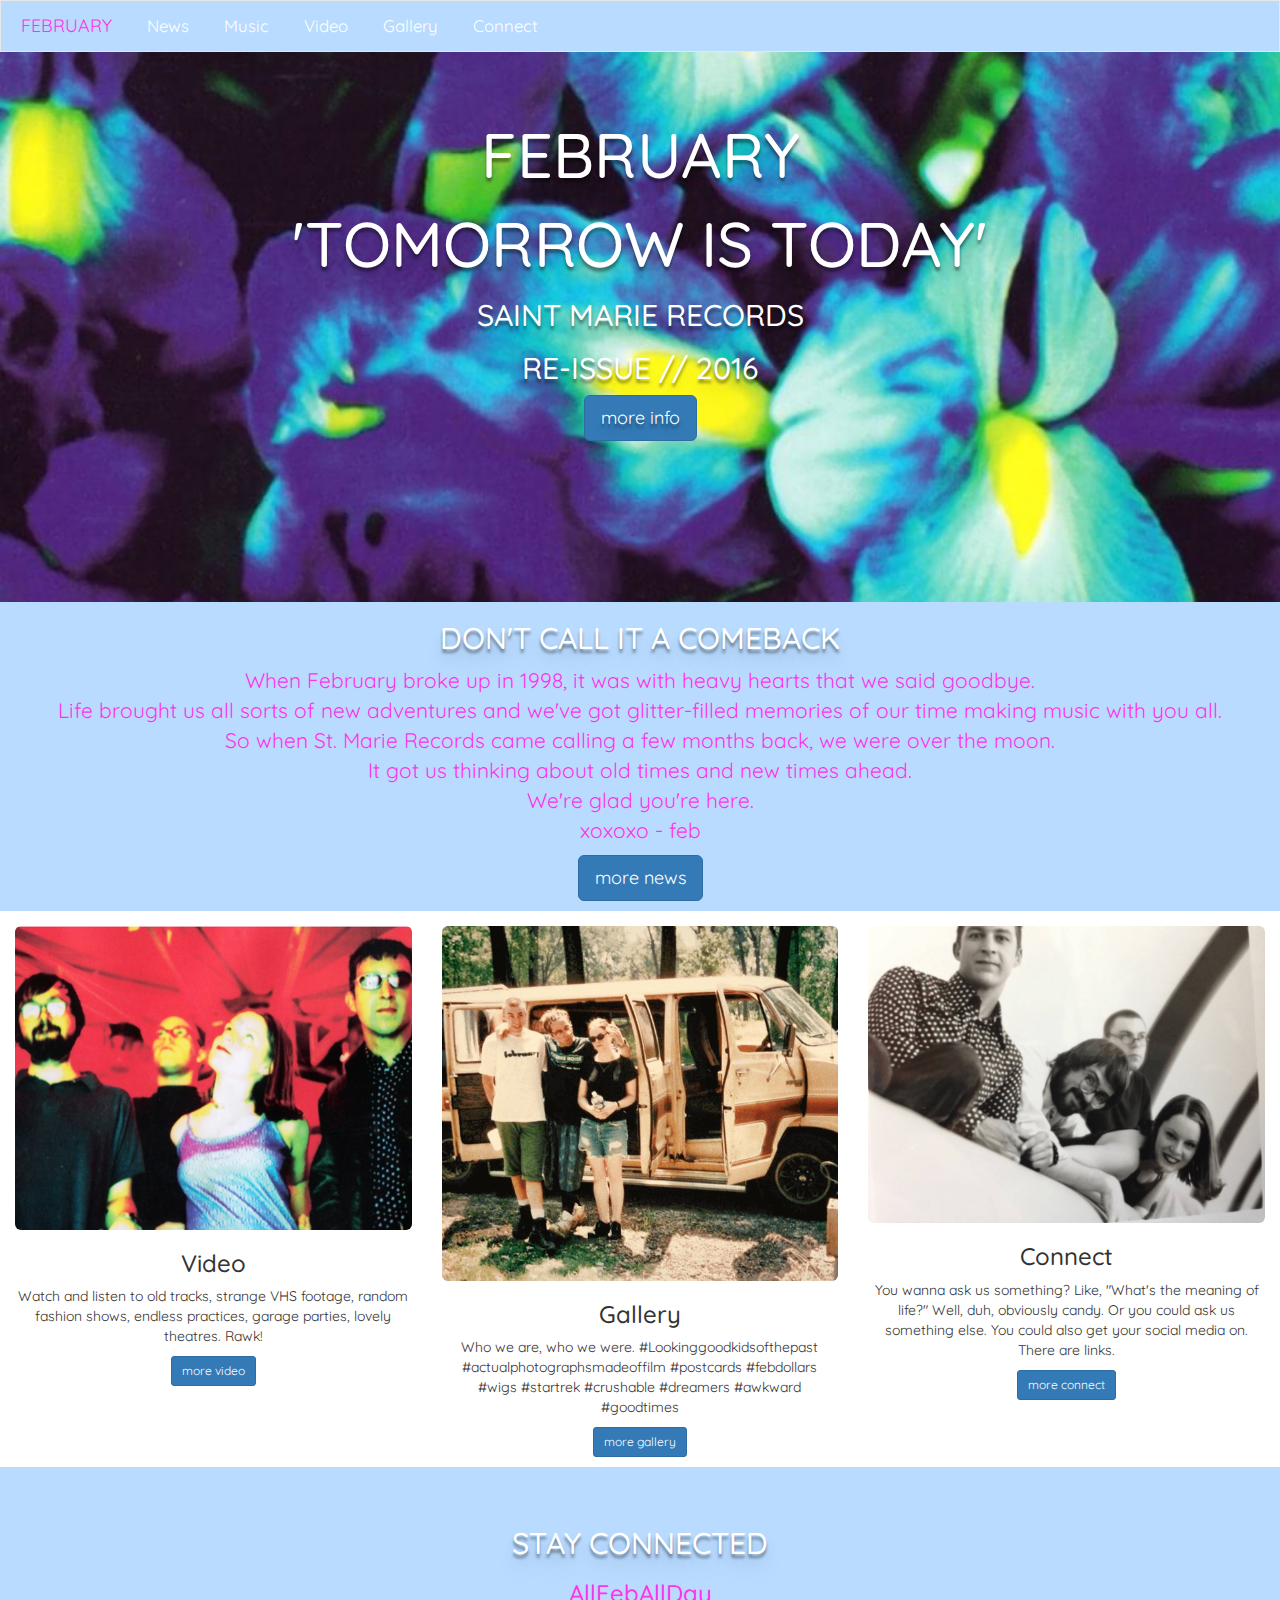
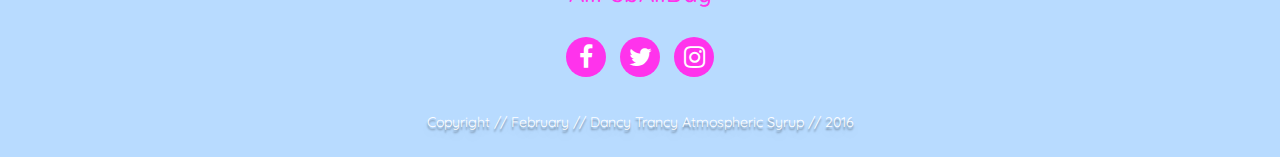
==== commit 45a7a813: "Index: added link to St. Marie page from jumbotron, made photos link to pages (same as their buttons" ====
--- a/index.html
+++ b/index.html
@@ -64,7 +64,7 @@
 			<h1>'Tomorrow is Today'</h1>
 			<h2>Saint Marie Records</h2>
 			<h2>Re-Issue // 2016 </h2>
-			<p><a role="button" href="music.html" class="btn btn-lg btn-primary">more music</a></p>
+			<a role="button" href="http://www.saintmarierecords.com/artists/February" target="_blank" class="btn btn-lg btn-primary">more info</a></p>
 		</div>
 		<div class="row headline">
 		<div class="col-md-12">
@@ -83,7 +83,7 @@
       	<div class="row links">
           <div class="col-md-4">
           <div class="video">
-          	<img src="images/febRed.jpg" class="img-responsive img-rounded center-block" alt="February in red lights.">
+          	<a href="video.html"><img src="images/febRed.jpg" class="img-responsive img-rounded center-block" alt="February in red lights."></a>
           	<h3>Video</h3>
           	<p>Watch and listen to old tracks, strange VHS footage, random fashion shows, endless practices, garage parties, lovely theatres. Rawk! </p>
           	<a role="button" href="video.html" class="btn btn-sm btn-primary">more video</a></p>
@@ -91,7 +91,7 @@
     	  </div>
          <div class="col-md-4">
 		 <div class="gallery"> 
-		  <img src="images/febVan.png" class="img-responsive img-rounded center-block" alt="February in front of the old van.">
+		  <a href="gallery.html"><img src="images/febVan.png" class="img-responsive img-rounded center-block" alt="February in front of the old van."></a>
 		  <h3>Gallery</h3>
           <p>Who we are, who we were. #Lookinggoodkidsofthepast #actualphotographsmadeoffilm #postcards #febdollars #wigs #startrek #crushable #dreamers #awkward #goodtimes</p>
           <a role="button" href="gallery.html" class="btn btn-sm btn-primary">more gallery</a></p>
@@ -99,7 +99,7 @@
          </div>
           <div class="col-md-4">
          <div class="connect">
-          <img src="images/febTunnel.png" class="img-responsive img-rounded center-block" alt="February in white future tunnel.">
+          <a href="connect.html"><img src="images/febTunnel.png" class="img-responsive img-rounded center-block" alt="February in white future tunnel."></a>
 		  <h3>Connect</h3>
           <p>You wanna ask us something? Like, "What's the meaning of life?" Well, duh, obviously candy. Or you could ask us something else. You could also get your social media on. There are links.</p>
           <a role="button" href="connect.html" class="btn btn-sm btn-primary">more connect</a></p>
--- a/style/style.css
+++ b/style/style.css
@@ -69,10 +69,94 @@
 	border-color: #f990ef; /* light pink */ 
 }
 
+
+h1 {
+	text-transform: uppercase;
+	text-align: center;
+}
+
+h2 {
+	text-transform: uppercase;
+	text-align: center;
+}
+
+h3 {
+	text-align: center;
+}
+
+.row {
+    margin-right: 0px;
+    margin-left: 0px; 
+}
+
+.footer {
+	background: #B8DBFF; /* light blue */
+
+}
+
+.footer h2 {
+	padding-top: 40px;
+	color: #fff;
+	text-shadow: 0px 4px 3px rgba(0,0,0,0.4),
+             0px 8px 13px rgba(0,0,0,0.1),
+             0px 18px 23px rgba(0,0,0,0.1);
+}
+
+.footer h3 {
+	color: #FF33EC; /* deep pink */
+	margin-bottom: 5px;
+}
+
+.footer ul {
+ 	text-align: center;
+	padding: 25px 0 25px;
+}
+
+.footer li {
+	display: inline-block;
+	text-align: center;
+	background: #FF33EC; /* deep pink */
+	width: 40px;
+	height: 40px;
+	transition: background 0.3s ease;
+	border-radius: 50%;
+	margin: 0 5px;
+}
+
+.footer li:hover {
+	background: #f990ef; /* light pink */
+}
+
+.footer li a {
+	font-size: 25px; /* changes icon size */
+	color: #fff;
+	position: relative;  /* what does this do? */
+	top: 2px; 
+}
+ 
+.footer li a:hover {
+	color: #fff; /* white */
+	text-shadow: 0px 4px 3px rgba(0,0,0,0.4),
+             0px 8px 13px rgba(0,0,0,0.1),
+             0px 18px 23px rgba(0,0,0,0.1);
+}
+
+.footer p {
+ 	text-align: center;
+	padding-bottom: 15px;
+	color: #fff;
+	text-shadow: 0px 3px 2px rgba(0,0,0,0.4),
+             0px 7px 12px rgba(0,0,0,0.1),
+             0px 17px 21px rgba(0,0,0,0.1);
+    padding-bottom: 15px;
+}
+
+/* index.html */
+
 .jumbotron {
 	height: 550px;
 	width: 100%;
-    background: url(../images/febTomCrop.png) no-repeat center center scroll;
+    background: url(../images/FebTomCrop.jpg) no-repeat center center scroll;
     -webkit-background-size: cover;
     -moz-background-size: cover;
     background-size: cover;
@@ -91,88 +175,13 @@
              0px 18px 23px rgba(0,0,0,0.1);
 }
 
-h1 {
-	text-transform: uppercase;
-	text-align: center;
-}
-
-h2 {
-	text-transform: uppercase;
-	text-align: center;
-}
-
-h3 {
-	text-align: center;
-}
-
-.row {
-    margin-right: 0px;
-    margin-left: 0px; 
-}
-
-.footer {
-	background: #B8DBFF; /* light blue */
-
-}
-
-.footer h2 {
-	padding-top: 40px;
-	color: #fff;
-	text-shadow: 0px 4px 3px rgba(0,0,0,0.4),
-             0px 8px 13px rgba(0,0,0,0.1),
-             0px 18px 23px rgba(0,0,0,0.1);
-}
-
-.footer h3 {
-	color: #FF33EC; /* deep pink */
-	margin-bottom: 5px;
-}
-
-.footer ul {
- 	text-align: center;
-	padding: 25px 0 25px;
-}
-
-.footer li {
-	display: inline-block;
-	text-align: center;
-	background: #FF33EC; /* deep pink */
-	width: 40px;
-	height: 40px;
-	transition: background 0.3s ease;
-	border-radius: 50%;
-	margin: 0 5px;
-}
-
-.footer li:hover {
-	background: #f990ef; /* light pink */
-}
-
-.footer li a {
-	font-size: 25px; /* changes icon size */
-	color: #fff;
-	position: relative;  /* what does this do? */
-	top: 2px; 
-}
- 
-.footer li a:hover {
-	color: #fff; /* white */
-	text-shadow: 0px 4px 3px rgba(0,0,0,0.4),
-             0px 8px 13px rgba(0,0,0,0.1),
-             0px 18px 23px rgba(0,0,0,0.1);
-}
-
-.footer p {
- 	text-align: center;
-	padding-bottom: 15px;
-	color: #fff;
-	text-shadow: 0px 3px 2px rgba(0,0,0,0.4),
-             0px 7px 12px rgba(0,0,0,0.1),
-             0px 17px 21px rgba(0,0,0,0.1);
-    padding-bottom: 15px;
-}
-
-/* index.html */
+.jumbotron a {
+	text-decoration: none;
+	color: #fff;
+    text-shadow: 0px 4px 3px rgba(0,0,0,0.4),
+             0px 8px 13px rgba(0,0,0,0.1),
+             0px 18px 23px rgba(0,0,0,0.1);
+}
 
 .headline {
 	text-align: center;
@@ -206,6 +215,7 @@
 
 .blog {
 	background: #FFE5FF; /* very light pink */
+
 }
 
 .blog h1 {
@@ -225,6 +235,16 @@
 	padding-right: 35px;
 }
 
+.blog a {
+	color: #FF33EC; /* deep pink */
+}
+
+.blog img {
+	padding-bottom: 15px;
+}
+
+
+
 .figure-caption {
 	padding-top: 10px;
 	padding-bottom: 30px;
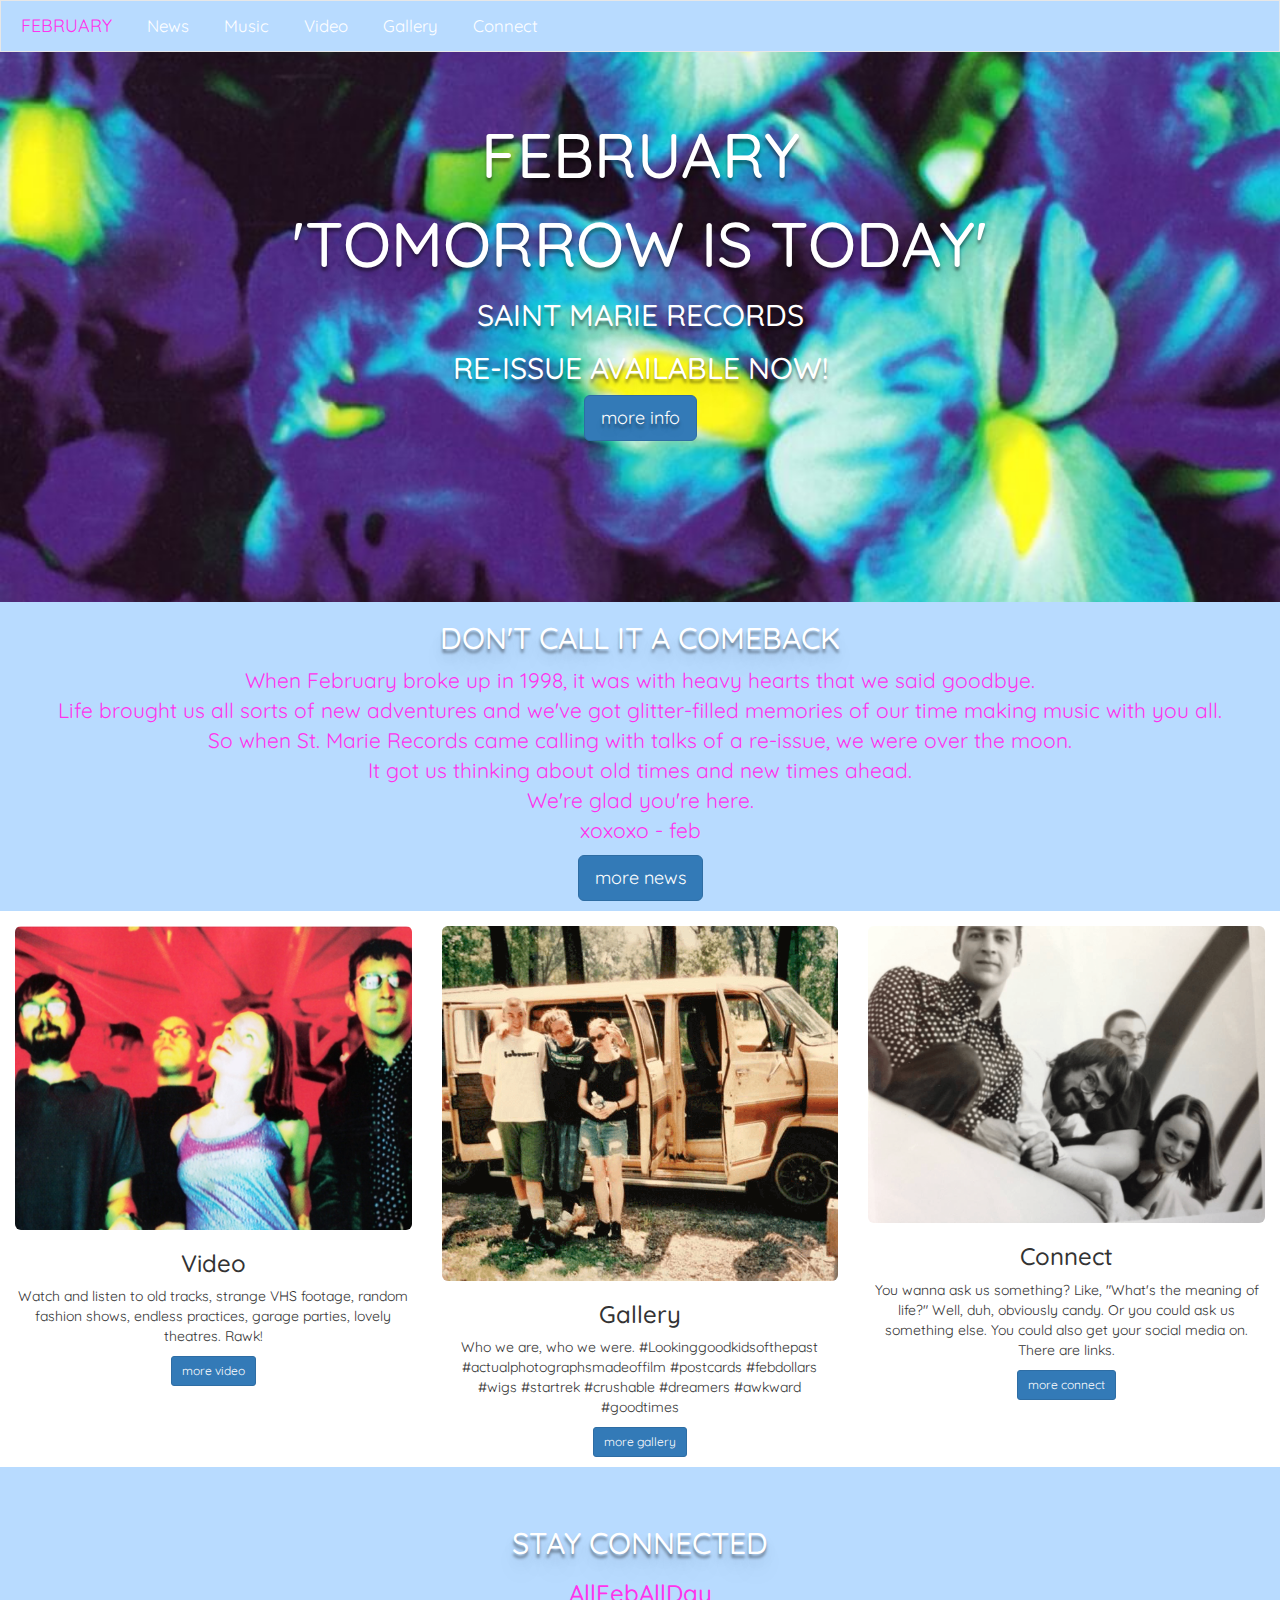
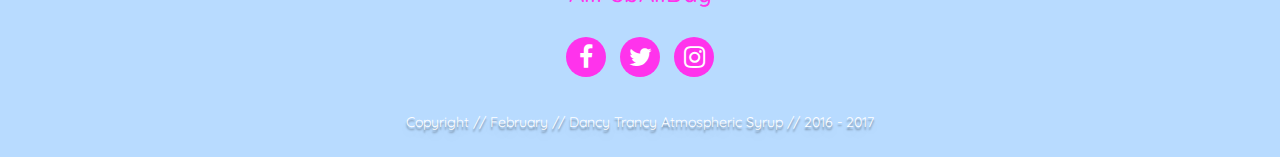
==== commit dd5859ea: "Updated copyright, changed headline and link, new blog post" ====
--- a/index.html
+++ b/index.html
@@ -32,8 +32,8 @@
     	<![endif]-->
 </head>
 	<body>
-	  <div class="container-fluid"> 
-	  	
+	  <div class="container-fluid">
+
 		<!-- Bootstrap Navbar-->
 		<nav class="navbar navbar-default">
 			<div class="container-fluid">
@@ -43,7 +43,7 @@
 				  <span class="icon-bar"></span>
 				  <span class="icon-bar"></span>
 				  <span class="icon-bar"></span>
-				 </button> 
+				 </button>
 				<a href="index.html" class="navbar-brand">FEBRUARY</a>
 			  </div> <!-- /.navbar-header-->
 			 <div class="navbar-collapse collapse" id="navbar">
@@ -63,23 +63,23 @@
 			<h1>February</h1>
 			<h1>'Tomorrow is Today'</h1>
 			<h2>Saint Marie Records</h2>
-			<h2>Re-Issue // 2016 </h2>
-			<a role="button" href="http://www.saintmarierecords.com/artists/February" target="_blank" class="btn btn-lg btn-primary">more info</a></p>
+			<h2>Re-Issue Available Now! </h2>
+			<a role="button" href="http://www.saintmarierecords.com/products/574910-february-tomorrow-is-today" target="_blank" class="btn btn-lg btn-primary">more info</a></p>
 		</div>
 		<div class="row headline">
 		<div class="col-md-12">
 			<h2>Don't Call it a Comeback</h2>
 			<p>When February broke up in 1998, it was with heavy hearts that we said goodbye.<br>
 			Life brought us all sorts of new adventures and we've got glitter-filled memories of our time making music with you all.<br>
-			So when St. Marie Records came calling a few months back, we were over the moon.<br>
+			So when St. Marie Records came calling with talks of a re-issue, we were over the moon.<br>
 			It got us thinking about old times and new times ahead. <br>We're glad you're here.<br>
 			xoxoxo - feb</p>
 			<p><a role="button" href="news.html" class="btn btn-lg btn-primary">more news</a></p>
 	 	</div>
 		</div>
-	
+
 	<!-- Nav Links : Bootstrap 4 Boxes -->
-	
+
       	<div class="row links">
           <div class="col-md-4">
           <div class="video">
@@ -90,7 +90,7 @@
           </div>
     	  </div>
          <div class="col-md-4">
-		 <div class="gallery"> 
+		 <div class="gallery">
 		  <a href="gallery.html"><img src="images/febVan.png" class="img-responsive img-rounded center-block" alt="February in front of the old van."></a>
 		  <h3>Gallery</h3>
           <p>Who we are, who we were. #Lookinggoodkidsofthepast #actualphotographsmadeoffilm #postcards #febdollars #wigs #startrek #crushable #dreamers #awkward #goodtimes</p>
@@ -106,9 +106,9 @@
          </div>
          </div>
       	</div>
-     
+
       <!-- End of Bootstrap 4 Boxes -->
-	
+
 	<!-- Footer -->
 		<div class= "row footer">
 		  <div class="col-md-12">
@@ -119,10 +119,10 @@
 				<li><a href="https://twitter.com/thebandfebruary?lang=en" target="_blank"><i class="fa fa-twitter"></i></a></li>
 				<li><a href="https://www.instagram.com/thebandfebruary" target="_blank"><i class="fa fa-instagram"></i></a></li>
 			  </ul>
-			  <p class="copyright">Copyright // February // Dancy Trancy Atmospheric Syrup // 2016</p>
+			  <p class="copyright">Copyright // February // Dancy Trancy Atmospheric Syrup // 2016 - 2017</p>
 		  </div>
 		</div>
-		
+
 		<!-- jQuery (necessary for Bootstrap's JavaScript plugins) -->
     	<script src="https://ajax.googleapis.com/ajax/libs/jquery/1.11.3/jquery.min.js"></script>
     	<!-- Include all compiled plugins (below), or include individual files as needed -->
--- a/style/style.css
+++ b/style/style.css
@@ -213,6 +213,15 @@
 
 /* news.html */
 
+.social-media  {
+	color: #FF33EC; /* deep pink */
+	background-color: #FFE5FF; /* very light pink */
+}
+.referral {
+	font-size: 1.2em;
+	background-color: #FFE5FF;
+}
+
 .blog {
 	background: #FFE5FF; /* very light pink */
 
@@ -220,12 +229,19 @@
 
 .blog h1 {
 	text-decoration: underline;
+	text-transform: none;
 }
 
 .blog h2 {
 	font-size: 1.3em;
 	margin-top: 0px;
 	margin-bottom: 20px;
+}
+
+.blog h3 {
+	font-size: 1.5em;
+	color: #FF33EC; /* deep pink */
+
 }
 
 .blog p {
@@ -243,7 +259,10 @@
 	padding-bottom: 15px;
 }
 
-
+.blog-title h1 {
+	color: #FF33EC; /* deep pink */
+	text-decoration: none;
+}
 
 .figure-caption {
 	padding-top: 10px;
